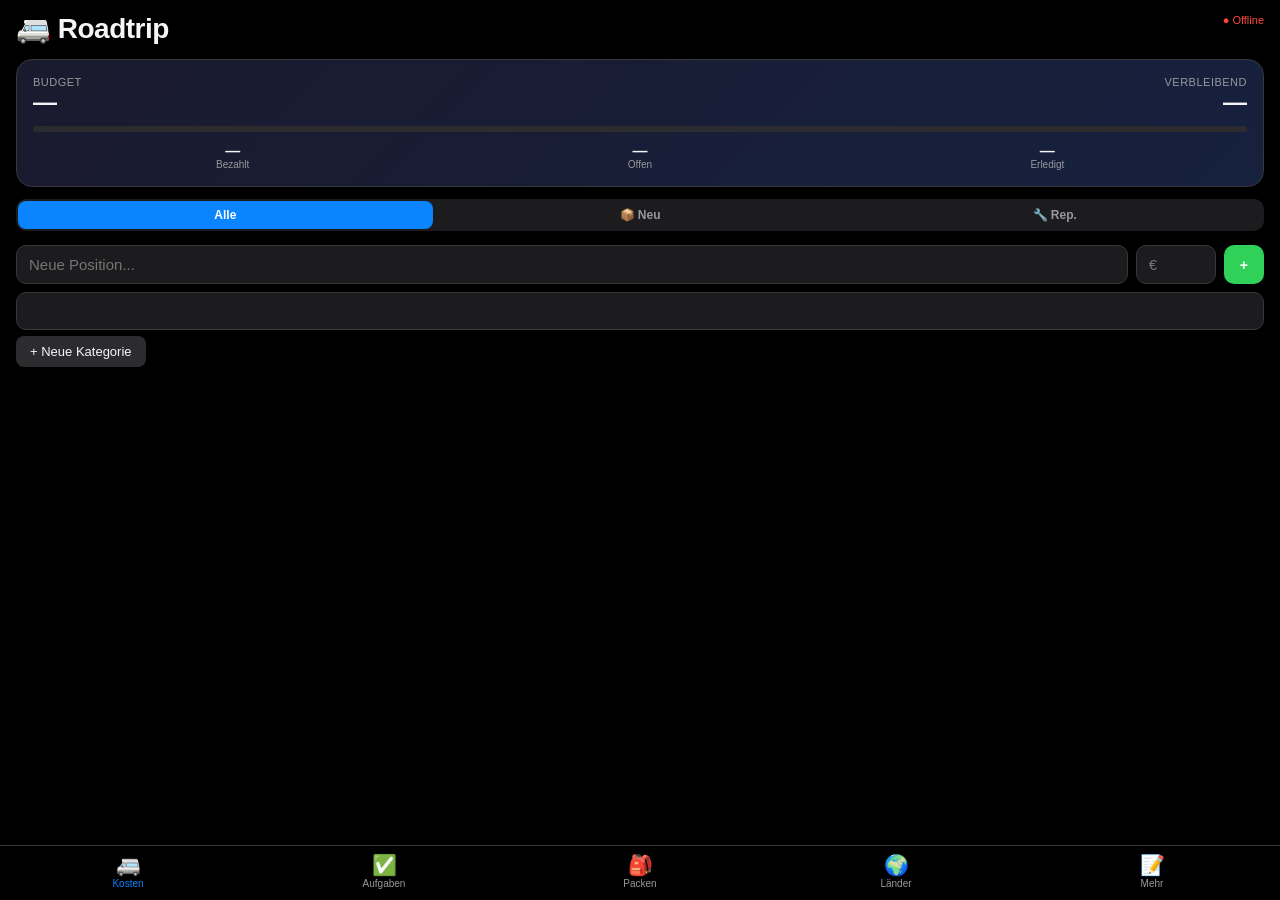
==== index.html @ c8260336 "Initial: Europa Roadtrip v1 — Budget, Tasks, Packliste, Länder" ====
<!DOCTYPE html>
<html lang="de">
<head>
<meta charset="UTF-8">
<meta name="viewport" content="width=device-width,initial-scale=1,viewport-fit=cover,user-scalable=no">
<meta name="apple-mobile-web-app-capable" content="yes">
<meta name="apple-mobile-web-app-status-bar-style" content="black-translucent">
<meta name="apple-mobile-web-app-title" content="Roadtrip">
<title>🚐 Europa Roadtrip</title>
<style>
:root{--bg:#000;--c1:#1c1c1e;--c2:#2c2c2e;--bdr:#38383a;--t:#f5f5f7;--t2:#98989d;--blue:#0a84ff;--green:#30d158;--red:#ff453a;--orange:#ff9f0a;--yellow:#ffd60a;--purple:#bf5af2;--teal:#64d2ff;--pink:#ff6482}
*{box-sizing:border-box;margin:0;padding:0;-webkit-tap-highlight-color:transparent}
body{font-family:-apple-system,BlinkMacSystemFont,sans-serif;background:var(--bg);color:var(--t);padding:0 16px;padding-bottom:80px;min-height:100vh;-webkit-font-smoothing:antialiased}
.tabs{position:fixed;bottom:0;left:0;right:0;z-index:50;display:flex;background:rgba(0,0,0,.92);backdrop-filter:blur(20px);-webkit-backdrop-filter:blur(20px);border-top:.5px solid var(--bdr);padding-bottom:max(6px,env(safe-area-inset-bottom))}
.tab{flex:1;padding:7px 0 5px;text-align:center;font-size:10px;color:var(--t2);cursor:pointer;border:none;background:none;font-weight:500}
.tab .ico{font-size:20px;display:block;margin-bottom:1px}.tab.on{color:var(--blue)}
.pg{display:none;padding-bottom:70px}.pg.on{display:block}
.hdr{position:sticky;top:0;z-index:10;background:linear-gradient(#000 70%,transparent);padding:12px 0 14px}
.hdr h1{font-size:28px;font-weight:800;letter-spacing:-.5px}.hdr .sub{font-size:12px;color:var(--t2)}
.sync{position:absolute;top:14px;right:0;font-size:11px}.sync.ok{color:var(--green)}.sync.fail{color:var(--red)}
.bcard{background:linear-gradient(135deg,#1a1a2e,#16213e);border:1px solid var(--bdr);border-radius:16px;padding:16px;margin-bottom:12px}
.brow{display:flex;justify-content:space-between}.blbl{font-size:11px;color:var(--t2);text-transform:uppercase;letter-spacing:.5px}.bval{font-size:24px;font-weight:800}
.bbar{height:6px;background:var(--c2);border-radius:3px;margin-top:10px;overflow:hidden}.bfill{height:100%;border-radius:3px;transition:width .5s}
.bstats{display:grid;grid-template-columns:1fr 1fr 1fr;gap:8px;margin-top:10px}.bstat{text-align:center}.bstat .v{font-size:15px;font-weight:700}.bstat .l{font-size:10px;color:var(--t2)}
.seg{display:flex;background:var(--c1);border-radius:10px;padding:2px;margin:8px 0}
.seg button{flex:1;padding:7px 0;border:none;background:transparent;color:var(--t2);font-size:12px;font-weight:600;border-radius:8px;cursor:pointer}.seg button.on{background:var(--blue);color:#fff}
.cat-sec{margin-top:10px}.cat-hdr{display:flex;justify-content:space-between;padding:5px 2px;cursor:pointer;user-select:none}
.cat-n{font-size:14px;font-weight:700}.cat-t{font-size:14px;font-weight:700;color:var(--t2);font-variant-numeric:tabular-nums}
.chev{color:var(--t2);font-size:11px;transition:transform .2s;margin-left:4px}.cat-hdr.open .chev{transform:rotate(90deg)}
.row{display:flex;align-items:center;gap:8px;padding:10px;margin:1px 0;background:var(--c1);border-radius:12px;cursor:pointer}.row:active{background:var(--c2)}
.chk{width:22px;height:22px;border-radius:50%;border:2px solid var(--bdr);display:flex;align-items:center;justify-content:center;font-size:12px;flex-shrink:0;transition:all .2s}.chk.on{background:var(--green);border-color:var(--green)}
.rb{flex:1;min-width:0}.rn{font-size:15px;font-weight:500;overflow:hidden;text-overflow:ellipsis;white-space:nowrap}
.rm{font-size:11px;color:var(--t2);margin-top:1px;display:flex;gap:5px;align-items:center;flex-wrap:wrap}
.badge{padding:1px 5px;border-radius:4px;font-size:9px;font-weight:600}.b-r{background:rgba(255,149,10,.2);color:var(--orange)}.b-a{background:rgba(10,132,255,.2);color:var(--blue)}
.rp{font-size:16px;font-weight:700;font-variant-numeric:tabular-nums;min-width:60px;text-align:right}.rp.off{color:var(--orange)}
.task{display:flex;align-items:flex-start;gap:10px;padding:11px;margin:1px 0;background:var(--c1);border-radius:12px}.task .chk{margin-top:2px}
.task-body{flex:1}.task-text{font-size:15px;line-height:1.4}.task-who{font-size:11px;font-weight:600;margin-top:2px}
.task.done .task-text{color:var(--t2);text-decoration:line-through}
.who-bar{display:flex;gap:6px;margin:6px 0;overflow-x:auto;-webkit-overflow-scrolling:touch}
.who-chip{padding:5px 12px;border-radius:16px;font-size:12px;font-weight:600;border:1px solid var(--bdr);background:transparent;color:var(--t2);cursor:pointer;white-space:nowrap;flex-shrink:0}
.who-chip.on{border-color:var(--blue);background:rgba(10,132,255,.12);color:var(--blue)}
.pk-sec{margin-top:14px;background:var(--c1);border-radius:14px;padding:14px;border:1px solid var(--bdr)}
.pk-hdr{display:flex;justify-content:space-between;align-items:center;margin-bottom:10px}
.pk-title{font-size:16px;font-weight:700}.pk-count{font-size:12px;color:var(--t2)}
.pk-bar{height:4px;background:var(--c2);border-radius:2px;margin-bottom:10px;overflow:hidden}.pk-fill{height:100%;background:var(--green);border-radius:2px;transition:width .3s}
.pk-item{display:flex;align-items:center;gap:10px;padding:8px 0;border-bottom:.5px solid var(--bdr)}.pk-item:last-child{border:none}
.pk-item .chk{width:20px;height:20px;font-size:11px}.pk-item .txt{font-size:15px;flex:1}
.pk-item.packed .txt{color:var(--t2);text-decoration:line-through}
.pk-members{display:flex;gap:4px;margin-bottom:8px}
.pk-member{padding:2px 8px;border-radius:8px;font-size:10px;font-weight:600;background:rgba(191,90,242,.15);color:var(--purple)}
.notes{width:100%;min-height:200px;padding:14px;background:var(--c1);border:1px solid var(--bdr);border-radius:12px;color:var(--t);font-size:15px;font-family:inherit;resize:vertical;line-height:1.6}.notes:focus{outline:none;border-color:var(--blue)}
.ov{position:fixed;inset:0;z-index:100;background:rgba(0,0,0,.6);backdrop-filter:blur(10px);display:none;align-items:flex-end}.ov.show{display:flex}
.sh{background:var(--c1);border-radius:20px 20px 0 0;width:100%;max-width:500px;padding:20px;max-height:85vh;overflow-y:auto;animation:up .3s;padding-bottom:max(20px,env(safe-area-inset-bottom))}
@keyframes up{from{transform:translateY(100%)}}
.sh h2{font-size:19px;font-weight:700;text-align:center;margin-bottom:14px}
.fld{margin-bottom:12px}.fld label{display:block;font-size:12px;color:var(--t2);margin-bottom:3px;font-weight:500}
.fld input,.fld select{width:100%;padding:11px 13px;background:var(--bg);border:1px solid var(--bdr);border-radius:10px;color:var(--t);font-size:16px;font-family:inherit;-webkit-appearance:none}
.fld input:focus,.fld select:focus{outline:none;border-color:var(--blue)}
.ma{display:flex;gap:8px;margin-top:14px}
.mb{flex:1;padding:13px;border:none;border-radius:12px;font-size:15px;font-weight:600;cursor:pointer}
.mb-s{background:var(--green);color:#fff}.mb-d{background:var(--red);color:#fff;flex:.35}.mb-c{background:var(--c2);color:var(--t)}
.toast{position:fixed;top:60px;left:50%;transform:translateX(-50%);padding:10px 20px;border-radius:20px;font-size:13px;font-weight:600;opacity:0;transition:opacity .3s;z-index:200;pointer-events:none;color:#fff}.toast.show{opacity:1}.toast.ok{background:var(--green)}.toast.er{background:var(--red)}
.add-row{display:flex;gap:8px;margin-top:10px}.add-row input{flex:1;padding:10px 12px;background:var(--c1);border:1px solid var(--bdr);border-radius:10px;color:var(--t);font-size:15px;font-family:inherit}.add-row input:focus{outline:none;border-color:var(--blue)}
.add-btn{padding:10px 16px;background:var(--green);color:#fff;border:none;border-radius:10px;font-size:14px;font-weight:600;cursor:pointer;white-space:nowrap}
.family-chips{display:flex;gap:6px;flex-wrap:wrap;margin:6px 0}
.fchip{padding:4px 10px;border-radius:12px;font-size:11px;font-weight:600;border:1.5px solid var(--bdr);background:transparent;color:var(--t2);cursor:pointer}.fchip.on{border-color:var(--purple);background:rgba(191,90,242,.12);color:var(--purple)}
.country-card{background:var(--c1);border:1px solid var(--bdr);border-radius:14px;padding:14px;margin-bottom:10px}
.country-name{font-size:18px;font-weight:700;margin-bottom:8px}
.country-row{display:flex;gap:8px;padding:6px 0;border-bottom:.5px solid var(--bdr);font-size:14px}.country-row:last-child{border:none}
.country-label{font-weight:600;min-width:90px;color:var(--t2);font-size:12px;text-transform:uppercase}
.country-val{flex:1}
.section-title{font-size:13px;color:var(--t2);text-transform:uppercase;letter-spacing:.5px;margin:16px 0 8px;padding-left:2px}
</style>
</head>
<body>

<div class="pg on" id="pOv">
<div class="hdr"><h1 id="tripTitle">🚐 Roadtrip</h1><div class="sub" id="subT"></div><div class="sync" id="dot">●</div></div>
<div class="bcard">
<div class="brow"><div><div class="blbl">Budget</div><div class="bval" id="bB">—</div></div><div style="text-align:right"><div class="blbl">Verbleibend</div><div class="bval" id="bR">—</div></div></div>
<div class="bbar"><div class="bfill" id="bBar"></div></div>
<div class="bstats">
<div class="bstat"><div class="v" id="bP">—</div><div class="l">Bezahlt</div></div>
<div class="bstat"><div class="v" id="bO">—</div><div class="l">Offen</div></div>
<div class="bstat"><div class="v" id="bC">—</div><div class="l">Erledigt</div></div>
</div></div>
<div class="seg"><button class="on" onclick="sf('all',this)">Alle</button><button onclick="sf('Anschaffung',this)">📦 Neu</button><button onclick="sf('Reparatur',this)">🔧 Rep.</button></div>
<div id="ilist"></div>
<div style="margin-top:14px">
<div class="add-row"><input type="text" id="addName" placeholder="Neue Position..." onkeydown="if(event.key==='Enter')document.getElementById('addPrice').focus()"><input type="number" id="addPrice" placeholder="€" inputmode="decimal" style="max-width:80px" onkeydown="if(event.key==='Enter')quickAdd()"><button class="add-btn" onclick="quickAdd()">+</button></div>
<div style="margin-top:8px"><select id="addCatSelect" style="width:100%;padding:10px;background:var(--c1);border:1px solid var(--bdr);border-radius:10px;color:var(--t);font-size:14px;-webkit-appearance:none"></select></div>
<div style="margin-top:6px"><button style="background:var(--c2);color:var(--t);border:none;padding:8px 14px;border-radius:8px;font-size:13px;cursor:pointer" onclick="showNewCat()">+ Neue Kategorie</button></div>
</div></div>

<div class="pg" id="pT">
<div class="hdr"><h1>✅ Aufgaben</h1><div class="sub" id="tsub"></div></div>
<div class="who-bar" id="whoBar"></div>
<div id="tlist"></div>
<div class="add-row"><input type="text" id="tIn" placeholder="Neue Aufgabe..." onkeydown="if(event.key==='Enter')addTask()"><button class="add-btn" onclick="addTask()">+</button></div>
</div>

<div class="pg" id="pP">
<div class="hdr"><h1>🎒 Packliste</h1><div class="sub" id="psub"></div></div>
<div class="family-chips" id="pkFilter"></div>
<div id="plist"></div>
<div style="margin-top:14px">
<div class="fld"><input type="text" id="pkNewCat" placeholder="Neue Kategorie (z.B. 🛶 Kajak)"></div>
<div class="fld"><input type="text" id="pkNewCatMembers" placeholder="Für wen? (kommagetrennt, leer=alle)"></div>
<button class="mb mb-s" style="width:100%;padding:12px" onclick="addPkCat()">+ Kategorie erstellen</button>
</div></div>

<div class="pg" id="pC">
<div class="hdr"><h1>🌍 Länder-Infos</h1><div class="sub">Vignetten, Umweltzonen, Notfall</div></div>
<div id="clist"></div>
</div>

<div class="pg" id="pN">
<div class="hdr"><h1>📝 Mehr</h1></div>
<textarea class="notes" id="nArea" placeholder="Planung, Einkaufsliste, Ideen..."></textarea>
<button class="mb mb-s" style="width:100%;margin-top:12px;padding:12px" onclick="saveNotes()">💾 Notizen speichern</button>
<div style="margin-top:20px;border-top:1px solid var(--bdr);padding-top:16px">
<div class="fld"><label>Reise-Name</label><input type="text" id="fTrip" placeholder="Europa Roadtrip 2026"></div>
<div class="fld"><label>Budget (€)</label><input type="number" id="fBud" inputmode="decimal"></div>
<div class="fld"><label>Familie (Namen, komma-getrennt)</label><input type="text" id="fFam" placeholder="Tobi, Pauline, Noel, Raphael"></div>
<div class="fld"><label>Kategorien (eine pro Zeile)</label><textarea id="fCats" class="notes" rows="5" style="min-height:100px"></textarea></div>
<button class="mb mb-s" style="width:100%;padding:12px" onclick="saveSettings()">💾 Einstellungen</button>
</div></div>

<div class="tabs">
<div class="tab on" onclick="gt('Ov',this)"><span class="ico">🚐</span>Kosten</div>
<div class="tab" onclick="gt('T',this)"><span class="ico">✅</span>Aufgaben</div>
<div class="tab" onclick="gt('P',this)"><span class="ico">🎒</span>Packen</div>
<div class="tab" onclick="gt('C',this)"><span class="ico">🌍</span>Länder</div>
<div class="tab" onclick="gt('N',this)"><span class="ico">📝</span>Mehr</div>
</div>

<div class="ov" id="mI"><div class="sh">
<h2 id="mT">Bearbeiten</h2>
<div class="fld"><label>Was?</label><input type="text" id="fN"></div>
<div class="fld"><label>Preis (€)</label><input type="number" id="fPr" inputmode="decimal"></div>
<div class="fld"><label>Kategorie</label><select id="fCat"></select></div>
<div class="fld"><label style="display:flex;align-items:center;gap:8px"><input type="checkbox" id="fPd" style="width:auto"> Bezahlt</label></div>
<div class="fld"><label style="display:flex;align-items:center;gap:8px"><input type="checkbox" id="fDn" style="width:auto"> Erledigt</label></div>
<div class="ma"><button class="mb mb-c" onclick="cm()">Abbrechen</button><button class="mb mb-d" id="dBtn" onclick="di()" style="display:none">🗑</button><button class="mb mb-s" onclick="si()">Speichern</button></div>
</div></div>

<div class="ov" id="mCat"><div class="sh">
<h2>Neue Kategorie</h2>
<div class="fld"><label>Name (mit Emoji!)</label><input type="text" id="newCatName" placeholder="z.B. 🛶 Kajak"></div>
<div class="ma"><button class="mb mb-c" onclick="document.getElementById('mCat').classList.remove('show')">Abbrechen</button><button class="mb mb-s" onclick="addNewCat()">Erstellen</button></div>
</div></div>
<div class="toast" id="toast"></div>

<script>
const API="/api/data";
let D=null,fil="all",who="all",pkF="all",eid=-1;
const icons={"Tobi":"👨","Pauline":"👩","Noel":"🧒","Raphael":"👶"};

async function ld(){
  try{const r=await fetch(API);D=await r.json();dot("ok","● Online")}
  catch(e){dot("fail","● Offline");const s=localStorage.getItem("v5");if(s)D=JSON.parse(s)}
  rn()
}
async function sy(){
  try{await fetch(API,{method:"POST",headers:{"Content-Type":"application/json"},body:JSON.stringify(D)});
  localStorage.setItem("v5",JSON.stringify(D));dot("ok","●")}
  catch(e){localStorage.setItem("v5",JSON.stringify(D));dot("fail","●")}
}
function dot(c,t){const d=document.getElementById("dot");d.className="sync "+c;d.textContent=t}
function fm(n){return n.toLocaleString("de-DE")+" €"}
function es(s){return String(s).replace(/&/g,"&amp;").replace(/</g,"&lt;").replace(/>/g,"&gt;")}
function ic(n){return(D.familyIcons&&D.familyIcons[n])||(icons[n]||"👤")}

function rn(){
  if(!D)return;
  document.getElementById("tripTitle").textContent="🚐 "+(D.tripName||"Roadtrip");
  const total=D.items.reduce((s,i)=>s+i.price,0);
  const paid=D.items.filter(i=>i.paid).reduce((s,i)=>s+i.price,0);
  const done=D.items.filter(i=>i.done).length;
  const budget=D.budget||5000, remain=budget-total;
  const pct=Math.min(100,(total/budget)*100);
  document.getElementById("bB").textContent=fm(budget);
  const rE=document.getElementById("bR");rE.textContent=fm(remain);rE.style.color=remain<0?"var(--red)":"var(--green)";
  document.getElementById("bP").textContent=fm(paid);
  document.getElementById("bO").textContent=fm(total-paid);
  document.getElementById("bC").textContent=done+"/"+D.items.length;
  const bar=document.getElementById("bBar");
  bar.style.width=pct+"%";
  bar.style.background=pct>90?"var(--red)":pct>70?"var(--orange)":"var(--green)";
  document.getElementById("subT").textContent=D.items.length+" Positionen — "+fm(total);

  const vis=D.items.filter(i=>fil==="all"||i.type===fil);
  const cats={};
  vis.forEach(i=>{if(!cats[i.cat])cats[i.cat]=[];cats[i.cat].push(i)});
  let h="";
  Object.entries(cats).sort(([a],[b])=>a.localeCompare(b)).forEach(([cat,list])=>{
    const ct=list.reduce((s,i)=>s+i.price,0);
    h+='<div class="cat-sec"><div class="cat-hdr open" onclick="tc(this)"><span class="cat-n">'+cat+'</span><span><span class="cat-t">'+fm(ct)+'</span><span class="chev">›</span></span></div><div class="ci">';
    list.forEach(item=>{
      const idx=D.items.indexOf(item);
      h+='<div class="row" onclick="ei('+idx+')">';
      h+='<div class="chk '+(item.done?'on':'')+'" onclick="event.stopPropagation();td('+idx+')">'+(item.done?'✓':'')+'</div>';
      h+='<div class="rb"><div class="rn">'+es(item.name)+'</div><div class="rm">';
      h+=(item.paid?'<span style="color:var(--green)">✅</span>':'<span style="color:var(--orange)">⏳</span>');
      h+='</div></div><div class="rp '+(item.paid?'':'off')+'">'+fm(item.price)+'</div></div>';
    });
    h+='</div></div>';
  });
  if(!vis.length)h='<div style="text-align:center;padding:40px;color:var(--t2)"><div style="font-size:48px">🚐</div>Noch keine Einträge</div>';
  document.getElementById("ilist").innerHTML=h;

  const sel=document.getElementById("addCatSelect");
  sel.innerHTML=(D.categories||[]).map(c=>'<option value="'+c+'">'+c+'</option>').join("");

  // Tasks
  const family=D.family||[];
  let wb='<button class="who-chip '+(who==="all"?'on':'')+'" onclick="sw(\'all\',this)">Alle</button>';
  family.forEach(f=>{wb+='<button class="who-chip '+(who===f?'on':'')+'" onclick="sw(\''+f+'\',this)">'+ic(f)+' '+es(f)+'</button>'});
  wb+='<button class="who-chip '+(who===""?'on':'')+'" onclick="sw(\'\',this)">📋 Niemand</button>';
  document.getElementById("whoBar").innerHTML=wb;

  const tvis=D.tasks.filter(t=>who==="all"||(who===""?!t.who:t.who===who));
  const tdone=tvis.filter(t=>t.done).length;
  document.getElementById("tsub").textContent=tdone+"/"+tvis.length+" erledigt";
  let th="";
  tvis.forEach(task=>{
    const idx=D.tasks.indexOf(task);
    const wo=task.who?'<div class="task-who" style="color:var(--purple)">'+ic(task.who)+' '+es(task.who)+'</div>':'';
    th+='<div class="task '+(task.done?'done':'')+'"><div class="chk '+(task.done?'on':'')+'" onclick="tt('+idx+')">'+(task.done?'✓':'')+'</div><div class="task-body"><div class="task-text">'+es(task.text)+'</div>'+wo+'</div></div>';
  });
  document.getElementById("tlist").innerHTML=th||'<div style="text-align:center;padding:30px;color:var(--t2)">Alles erledigt! 🎉</div>';

  rnPk(); rnC();
  document.getElementById("nArea").value=D.notes||"";
  document.getElementById("fBud").value=D.budget||5000;
  document.getElementById("fFam").value=(D.family||[]).join(", ");
  document.getElementById("fTrip").value=D.tripName||"";
  document.getElementById("fCats").value=(D.categories||[]).join("\n");
}

function rnPk(){
  if(!D||!D.packlist)return;
  const family=D.family||[];
  let fc='<button class="fchip '+(pkF==="all"?'on':'')+'" onclick="spk(\'all\',this)">Alle</button>';
  family.forEach(f=>{fc+='<button class="fchip '+(pkF===f?'on':'')+'" onclick="spk(\''+f+'\',this)">'+ic(f)+' '+es(f)+'</button>'});
  document.getElementById("pkFilter").innerHTML=fc;
  let ph="";let tp=0,pp=0;
  Object.entries(D.packlist).forEach(([cat,data])=>{
    const items=data.items||data;const members=data.members||[];
    if(pkF!=="all"&&members.length&&!members.includes(pkF))return;
    const pk=items.filter(i=>i.packed).length;tp+=items.length;pp+=pk;
    const pct2=items.length?Math.round(pk/items.length*100):0;
    const memHtml=members.length?'<div class="pk-members">'+members.map(m=>'<span class="pk-member">'+ic(m)+' '+es(m)+'</span>').join("")+'</div>':'';
    ph+='<div class="pk-sec"><div class="pk-hdr"><div><div class="pk-title">'+cat+'</div>'+memHtml+'</div><span class="pk-count">'+pk+'/'+items.length+'</span></div>';
    ph+='<div class="pk-bar"><div class="pk-fill" style="width:'+pct2+'%"></div></div>';
    items.forEach((item,i)=>{
      ph+='<div class="pk-item '+(item.packed?'packed':'')+'"><div class="chk '+(item.packed?'on':'')+'" onclick="tpk(\''+cat.replace(/'/g,"\\'")+'\','+i+')">'+(item.packed?'✓':'')+'</div><div class="txt">'+es(item.text)+'</div></div>';
    });
    ph+='<div class="add-row" style="margin-top:8px"><input type="text" placeholder="+ Item..." onkeydown="if(event.key==\'Enter\')addPkItem(this,\''+cat.replace(/'/g,"\\'")+'\')"><button class="add-btn" onclick="addPkItem(this.previousElementSibling,\''+cat.replace(/'/g,"\\'")+'\')">+</button></div>';
    ph+='</div>';
  });
  document.getElementById("psub").textContent=pp+"/"+tp+" eingepackt";
  document.getElementById("plist").innerHTML=ph||'<div style="text-align:center;padding:30px;color:var(--t2)">Noch keine Listen</div>';
}

function rnC(){
  if(!D||!D.countries)return;
  let h="";
  Object.entries(D.countries).forEach(([name,info])=>{
    h+='<div class="country-card"><div class="country-name">'+name+'</div>';
    h+='<div class="country-row"><div class="country-label">Vignette</div><div class="country-val">'+es(info.vignette||"—")+'</div></div>';
    h+='<div class="country-row"><div class="country-label">Umwelt</div><div class="country-val">'+es(info.umwelt||"—")+'</div></div>';
    h+='<div class="country-row"><div class="country-label">Notfall</div><div class="country-val" style="color:var(--red);font-weight:700">'+es(info.notfall||"—")+'</div></div>';
    h+='<div class="country-row"><div class="country-label">Sprache</div><div class="country-val">'+es(info.sprache||"—")+'</div></div>';
    h+='</div>';
  });
  document.getElementById("clist").innerHTML=h;
}

function gt(n,el){document.querySelectorAll(".pg").forEach(p=>p.classList.remove("on"));document.getElementById("p"+n).classList.add("on");document.querySelectorAll(".tab").forEach(t=>t.classList.remove("on"));el.classList.add("on")}
function sf(f,el){fil=f;document.querySelectorAll("#pOv .seg button").forEach(b=>b.classList.remove("on"));el.classList.add("on");rn()}
function sw(w,el){who=w;document.querySelectorAll(".who-chip").forEach(b=>b.classList.remove("on"));el.classList.add("on");rn()}
function spk(f,el){pkF=f;document.querySelectorAll(".fchip").forEach(b=>b.classList.remove("on"));el.classList.add("on");rnPk()}
function tc(el){el.classList.toggle("open");el.nextElementSibling.style.display=el.classList.contains("open")?"":"none"}
async function td(idx){D.items[idx].done=!D.items[idx].done;if(D.items[idx].done)D.items[idx].paid=true;await sy();rn()}
async function tt(idx){D.tasks[idx].done=!D.tasks[idx].done;await sy();rn()}
async function tpk(cat,i){D.packlist[cat].items[i].packed=!D.packlist[cat].items[i].packed;await sy();rnPk()}
async function addPkItem(input,cat){const t=input.value.trim();if(!t)return;D.packlist[cat].items.push({text:t,packed:false});input.value="";await sy();rnPk();ts("✓","ok")}
async function addPkCat(){const n=document.getElementById("pkNewCat").value.trim();if(!n)return;const m=document.getElementById("pkNewCatMembers").value.split(",").map(s=>s.trim()).filter(Boolean);if(!D.packlist[n])D.packlist[n]={members:m,items:[]};document.getElementById("pkNewCat").value="";document.getElementById("pkNewCatMembers").value="";await sy();rn();ts("✓ "+n,"ok")}

function om(idx){eid=typeof idx==="number"?idx:-1;document.getElementById("mT").textContent=eid>=0?"Bearbeiten":"Neue Position";document.getElementById("dBtn").style.display=eid>=0?"":"none";const s=document.getElementById("fCat");s.innerHTML=(D.categories||[]).map(c=>'<option value="'+c+'">'+c+'</option>').join("");if(eid>=0){const i=D.items[eid];document.getElementById("fN").value=i.name;document.getElementById("fPr").value=i.price;s.value=i.cat;document.getElementById("fPd").checked=i.paid;document.getElementById("fDn").checked=i.done}else{document.getElementById("fN").value="";document.getElementById("fPr").value="";document.getElementById("fPd").checked=false;document.getElementById("fDn").checked=false}document.getElementById("mI").classList.add("show");setTimeout(()=>document.getElementById("fN").focus(),300)}
function ei(idx){om(idx)}
function cm(){document.getElementById("mI").classList.remove("show")}
async function si(){const n=document.getElementById("fN").value.trim();if(!n)return;const p=parseFloat(document.getElementById("fPr").value)||0;const c=document.getElementById("fCat").value;const pd=document.getElementById("fPd").checked;const dn=document.getElementById("fDn").checked;const item={name:n,price:p,cat:c,type:"Anschaffung",paid:pd,done:dn};if(eid>=0){item.id=D.items[eid].id;item.type=D.items[eid].type;D.items[eid]=item}else{item.id=D.nextId||(D.nextId=D.items.length+1);D.nextId++;D.items.push(item)}cm();await sy();rn();ts(eid>=0?"✓ Aktualisiert":"✓ Hinzugefügt","ok")}
async function di(){if(eid<0)return;if(!confirm('"'+es(D.items[eid].name)+'" löschen?'))return;D.items.splice(eid,1);cm();await sy();rn();ts("🗑","er")}
async function quickAdd(){const n=document.getElementById("addName").value.trim();if(!n)return;const p=parseFloat(document.getElementById("addPrice").value)||0;const c=document.getElementById("addCatSelect").value;D.items.push({id:D.nextId||(D.nextId=D.items.length+1),name:n,price:p,cat:c,type:"Anschaffung",paid:false,done:false});D.nextId++;document.getElementById("addName").value="";document.getElementById("addPrice").value="";await sy();rn();ts("✓ "+n,"ok")}
function showNewCat(){document.getElementById("mCat").classList.add("show");setTimeout(()=>document.getElementById("newCatName").focus(),300)}
async function addNewCat(){const n=document.getElementById("newCatName").value.trim();if(!n)return;if(!D.categories.includes(n))D.categories.push(n);document.getElementById("newCatName").value="";document.getElementById("mCat").classList.remove("show");await sy();rn();ts("✓ "+n,"ok")}
async function addTask(){const t=document.getElementById("tIn").value.trim();if(!t)return;D.tasks.push({id:D.nextTaskId||(D.nextTaskId=D.tasks.length+1),text:t,who:"",done:false});D.nextTaskId=(D.nextTaskId||D.tasks.length)+1;document.getElementById("tIn").value="";await sy();rn();ts("✓","ok")}
async function saveNotes(){D.notes=document.getElementById("nArea").value;await sy();ts("💾","ok")}
async function saveSettings(){D.budget=parseFloat(document.getElementById("fBud").value)||5000;D.family=document.getElementById("fFam").value.split(",").map(s=>s.trim()).filter(Boolean);D.tripName=document.getElementById("fTrip").value||"Roadtrip";D.categories=document.getElementById("fCats").value.split("\n").map(s=>s.trim()).filter(Boolean);await sy();rn();ts("✓","ok")}
function ts(m,c){const t=document.getElementById("toast");t.textContent=m;t.className="toast show "+c;setTimeout(()=>t.className="toast",2000)}
ld();
</script>
</body></html>
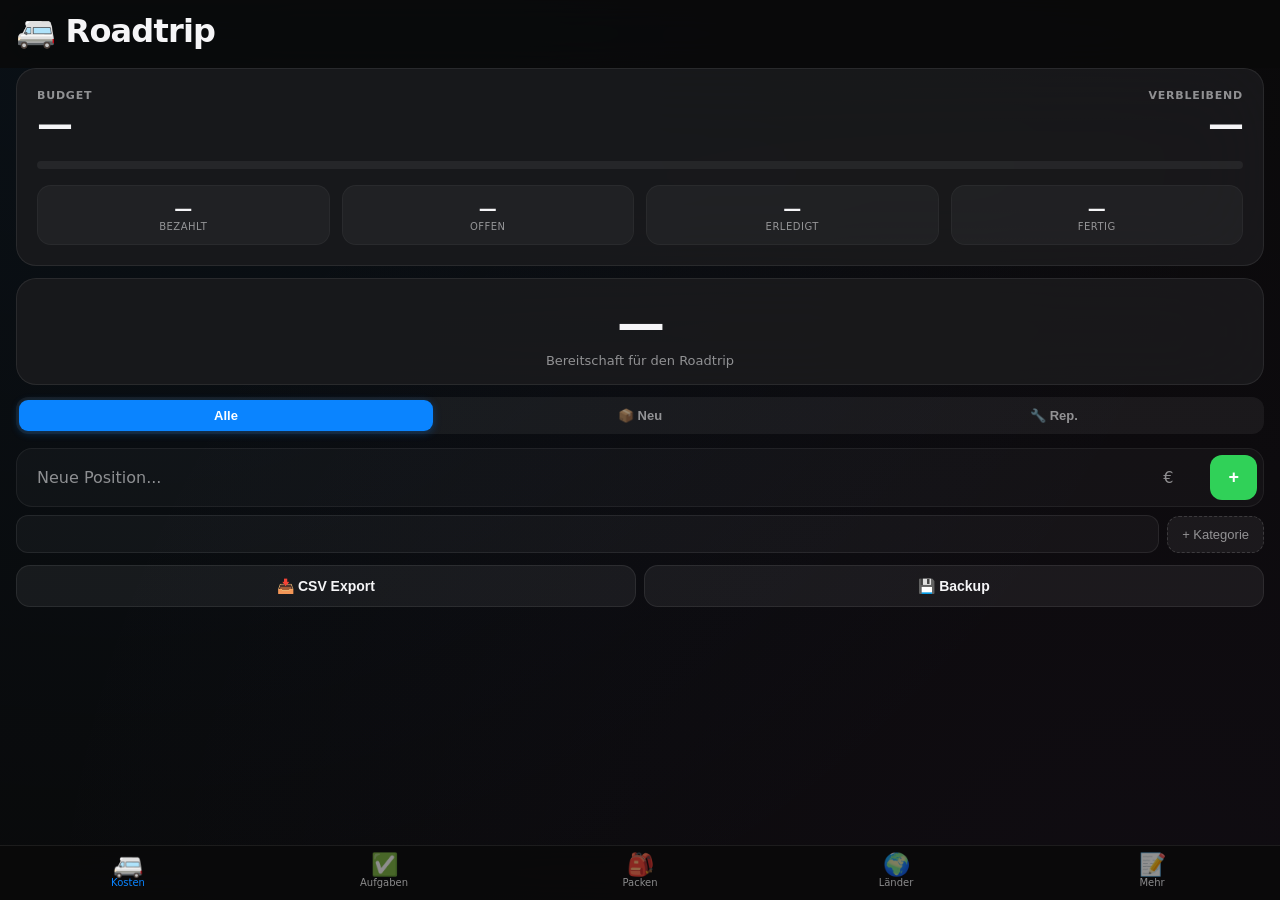
==== commit 977f2d79: "v2: Glassmorphism UI, Export, Readiness Score, per-person Who-Chips" ====
--- a/index.html
+++ b/index.html
@@ -1,129 +1,487 @@
-<!DOCTYPE html>
-<html lang="de">
-<head>
-<meta charset="UTF-8">
-<meta name="viewport" content="width=device-width,initial-scale=1,viewport-fit=cover,user-scalable=no">
-<meta name="apple-mobile-web-app-capable" content="yes">
-<meta name="apple-mobile-web-app-status-bar-style" content="black-translucent">
-<meta name="apple-mobile-web-app-title" content="Roadtrip">
-<title>🚐 Europa Roadtrip</title>
-<style>
-:root{--bg:#000;--c1:#1c1c1e;--c2:#2c2c2e;--bdr:#38383a;--t:#f5f5f7;--t2:#98989d;--blue:#0a84ff;--green:#30d158;--red:#ff453a;--orange:#ff9f0a;--yellow:#ffd60a;--purple:#bf5af2;--teal:#64d2ff;--pink:#ff6482}
-*{box-sizing:border-box;margin:0;padding:0;-webkit-tap-highlight-color:transparent}
-body{font-family:-apple-system,BlinkMacSystemFont,sans-serif;background:var(--bg);color:var(--t);padding:0 16px;padding-bottom:80px;min-height:100vh;-webkit-font-smoothing:antialiased}
-.tabs{position:fixed;bottom:0;left:0;right:0;z-index:50;display:flex;background:rgba(0,0,0,.92);backdrop-filter:blur(20px);-webkit-backdrop-filter:blur(20px);border-top:.5px solid var(--bdr);padding-bottom:max(6px,env(safe-area-inset-bottom))}
-.tab{flex:1;padding:7px 0 5px;text-align:center;font-size:10px;color:var(--t2);cursor:pointer;border:none;background:none;font-weight:500}
-.tab .ico{font-size:20px;display:block;margin-bottom:1px}.tab.on{color:var(--blue)}
-.pg{display:none;padding-bottom:70px}.pg.on{display:block}
-.hdr{position:sticky;top:0;z-index:10;background:linear-gradient(#000 70%,transparent);padding:12px 0 14px}
-.hdr h1{font-size:28px;font-weight:800;letter-spacing:-.5px}.hdr .sub{font-size:12px;color:var(--t2)}
-.sync{position:absolute;top:14px;right:0;font-size:11px}.sync.ok{color:var(--green)}.sync.fail{color:var(--red)}
-.bcard{background:linear-gradient(135deg,#1a1a2e,#16213e);border:1px solid var(--bdr);border-radius:16px;padding:16px;margin-bottom:12px}
-.brow{display:flex;justify-content:space-between}.blbl{font-size:11px;color:var(--t2);text-transform:uppercase;letter-spacing:.5px}.bval{font-size:24px;font-weight:800}
-.bbar{height:6px;background:var(--c2);border-radius:3px;margin-top:10px;overflow:hidden}.bfill{height:100%;border-radius:3px;transition:width .5s}
-.bstats{display:grid;grid-template-columns:1fr 1fr 1fr;gap:8px;margin-top:10px}.bstat{text-align:center}.bstat .v{font-size:15px;font-weight:700}.bstat .l{font-size:10px;color:var(--t2)}
-.seg{display:flex;background:var(--c1);border-radius:10px;padding:2px;margin:8px 0}
-.seg button{flex:1;padding:7px 0;border:none;background:transparent;color:var(--t2);font-size:12px;font-weight:600;border-radius:8px;cursor:pointer}.seg button.on{background:var(--blue);color:#fff}
-.cat-sec{margin-top:10px}.cat-hdr{display:flex;justify-content:space-between;padding:5px 2px;cursor:pointer;user-select:none}
-.cat-n{font-size:14px;font-weight:700}.cat-t{font-size:14px;font-weight:700;color:var(--t2);font-variant-numeric:tabular-nums}
-.chev{color:var(--t2);font-size:11px;transition:transform .2s;margin-left:4px}.cat-hdr.open .chev{transform:rotate(90deg)}
-.row{display:flex;align-items:center;gap:8px;padding:10px;margin:1px 0;background:var(--c1);border-radius:12px;cursor:pointer}.row:active{background:var(--c2)}
-.chk{width:22px;height:22px;border-radius:50%;border:2px solid var(--bdr);display:flex;align-items:center;justify-content:center;font-size:12px;flex-shrink:0;transition:all .2s}.chk.on{background:var(--green);border-color:var(--green)}
-.rb{flex:1;min-width:0}.rn{font-size:15px;font-weight:500;overflow:hidden;text-overflow:ellipsis;white-space:nowrap}
-.rm{font-size:11px;color:var(--t2);margin-top:1px;display:flex;gap:5px;align-items:center;flex-wrap:wrap}
-.badge{padding:1px 5px;border-radius:4px;font-size:9px;font-weight:600}.b-r{background:rgba(255,149,10,.2);color:var(--orange)}.b-a{background:rgba(10,132,255,.2);color:var(--blue)}
-.rp{font-size:16px;font-weight:700;font-variant-numeric:tabular-nums;min-width:60px;text-align:right}.rp.off{color:var(--orange)}
-.task{display:flex;align-items:flex-start;gap:10px;padding:11px;margin:1px 0;background:var(--c1);border-radius:12px}.task .chk{margin-top:2px}
-.task-body{flex:1}.task-text{font-size:15px;line-height:1.4}.task-who{font-size:11px;font-weight:600;margin-top:2px}
-.task.done .task-text{color:var(--t2);text-decoration:line-through}
-.who-bar{display:flex;gap:6px;margin:6px 0;overflow-x:auto;-webkit-overflow-scrolling:touch}
-.who-chip{padding:5px 12px;border-radius:16px;font-size:12px;font-weight:600;border:1px solid var(--bdr);background:transparent;color:var(--t2);cursor:pointer;white-space:nowrap;flex-shrink:0}
-.who-chip.on{border-color:var(--blue);background:rgba(10,132,255,.12);color:var(--blue)}
-.pk-sec{margin-top:14px;background:var(--c1);border-radius:14px;padding:14px;border:1px solid var(--bdr)}
-.pk-hdr{display:flex;justify-content:space-between;align-items:center;margin-bottom:10px}
-.pk-title{font-size:16px;font-weight:700}.pk-count{font-size:12px;color:var(--t2)}
-.pk-bar{height:4px;background:var(--c2);border-radius:2px;margin-bottom:10px;overflow:hidden}.pk-fill{height:100%;background:var(--green);border-radius:2px;transition:width .3s}
-.pk-item{display:flex;align-items:center;gap:10px;padding:8px 0;border-bottom:.5px solid var(--bdr)}.pk-item:last-child{border:none}
-.pk-item .chk{width:20px;height:20px;font-size:11px}.pk-item .txt{font-size:15px;flex:1}
-.pk-item.packed .txt{color:var(--t2);text-decoration:line-through}
-.pk-members{display:flex;gap:4px;margin-bottom:8px}
-.pk-member{padding:2px 8px;border-radius:8px;font-size:10px;font-weight:600;background:rgba(191,90,242,.15);color:var(--purple)}
-.notes{width:100%;min-height:200px;padding:14px;background:var(--c1);border:1px solid var(--bdr);border-radius:12px;color:var(--t);font-size:15px;font-family:inherit;resize:vertical;line-height:1.6}.notes:focus{outline:none;border-color:var(--blue)}
-.ov{position:fixed;inset:0;z-index:100;background:rgba(0,0,0,.6);backdrop-filter:blur(10px);display:none;align-items:flex-end}.ov.show{display:flex}
-.sh{background:var(--c1);border-radius:20px 20px 0 0;width:100%;max-width:500px;padding:20px;max-height:85vh;overflow-y:auto;animation:up .3s;padding-bottom:max(20px,env(safe-area-inset-bottom))}
-@keyframes up{from{transform:translateY(100%)}}
-.sh h2{font-size:19px;font-weight:700;text-align:center;margin-bottom:14px}
-.fld{margin-bottom:12px}.fld label{display:block;font-size:12px;color:var(--t2);margin-bottom:3px;font-weight:500}
-.fld input,.fld select{width:100%;padding:11px 13px;background:var(--bg);border:1px solid var(--bdr);border-radius:10px;color:var(--t);font-size:16px;font-family:inherit;-webkit-appearance:none}
-.fld input:focus,.fld select:focus{outline:none;border-color:var(--blue)}
-.ma{display:flex;gap:8px;margin-top:14px}
-.mb{flex:1;padding:13px;border:none;border-radius:12px;font-size:15px;font-weight:600;cursor:pointer}
-.mb-s{background:var(--green);color:#fff}.mb-d{background:var(--red);color:#fff;flex:.35}.mb-c{background:var(--c2);color:var(--t)}
-.toast{position:fixed;top:60px;left:50%;transform:translateX(-50%);padding:10px 20px;border-radius:20px;font-size:13px;font-weight:600;opacity:0;transition:opacity .3s;z-index:200;pointer-events:none;color:#fff}.toast.show{opacity:1}.toast.ok{background:var(--green)}.toast.er{background:var(--red)}
-.add-row{display:flex;gap:8px;margin-top:10px}.add-row input{flex:1;padding:10px 12px;background:var(--c1);border:1px solid var(--bdr);border-radius:10px;color:var(--t);font-size:15px;font-family:inherit}.add-row input:focus{outline:none;border-color:var(--blue)}
-.add-btn{padding:10px 16px;background:var(--green);color:#fff;border:none;border-radius:10px;font-size:14px;font-weight:600;cursor:pointer;white-space:nowrap}
-.family-chips{display:flex;gap:6px;flex-wrap:wrap;margin:6px 0}
-.fchip{padding:4px 10px;border-radius:12px;font-size:11px;font-weight:600;border:1.5px solid var(--bdr);background:transparent;color:var(--t2);cursor:pointer}.fchip.on{border-color:var(--purple);background:rgba(191,90,242,.12);color:var(--purple)}
-.country-card{background:var(--c1);border:1px solid var(--bdr);border-radius:14px;padding:14px;margin-bottom:10px}
-.country-name{font-size:18px;font-weight:700;margin-bottom:8px}
-.country-row{display:flex;gap:8px;padding:6px 0;border-bottom:.5px solid var(--bdr);font-size:14px}.country-row:last-child{border:none}
-.country-label{font-weight:600;min-width:90px;color:var(--t2);font-size:12px;text-transform:uppercase}
-.country-val{flex:1}
-.section-title{font-size:13px;color:var(--t2);text-transform:uppercase;letter-spacing:.5px;margin:16px 0 8px;padding-left:2px}
-</style>
-</head>
-<body>
-
+<!DOCTYPE html><html lang="de"><head><meta charset="UTF-8"><meta name="viewport" content="width=device-width,initial-scale=1,viewport-fit=cover,user-scalable=no"><meta name="apple-mobile-web-app-capable" content="yes"><meta name="apple-mobile-web-app-status-bar-style" content="black-translucent"><meta name="apple-mobile-web-app-title" content="Roadtrip"><title>🚐 Europa Roadtrip</title><style>
+:root {
+  --bg: #0a0a0a;
+  --c1: rgba(28,28,30,0.82);
+  --c2: rgba(44,44,46,0.6);
+  --c3: rgba(58,58,60,0.4);
+  --bdr: rgba(255,255,255,0.08);
+  --t: #f5f5f7;
+  --t2: rgba(245,245,247,0.55);
+  --blue: #0a84ff;
+  --green: #30d158;
+  --red: #ff453a;
+  --orange: #ff9f0a;
+  --yellow: #ffd60a;
+  --purple: #bf5af2;
+  --teal: #64d2ff;
+  --pink: #ff6482;
+}
+* { box-sizing: border-box; margin: 0; padding: 0; -webkit-tap-highlight-color: transparent; }
+body {
+  font-family: -apple-system, BlinkMacSystemFont, "SF Pro Display", "SF Pro Text", system-ui, sans-serif;
+  background: var(--bg);
+  color: var(--t);
+  padding: 0 16px;
+  padding-bottom: 88px;
+  min-height: 100vh;
+  -webkit-font-smoothing: antialiased;
+  overscroll-behavior: none;
+}
+body::before {
+  content: '';
+  position: fixed;
+  top: -50%;
+  left: -50%;
+  width: 200%;
+  height: 200%;
+  background: radial-gradient(circle at 30% 20%, rgba(10,132,255,0.06) 0%, transparent 50%),
+              radial-gradient(circle at 70% 80%, rgba(191,90,242,0.04) 0%, transparent 50%);
+  pointer-events: none;
+  z-index: 0;
+}
+body > * { position: relative; z-index: 1; }
+
+/* Tabs */
+.tabs {
+  position: fixed; bottom: 0; left: 0; right: 0; z-index: 50;
+  display: flex;
+  background: rgba(10,10,10,0.92);
+  backdrop-filter: saturate(180%) blur(20px);
+  -webkit-backdrop-filter: saturate(180%) blur(20px);
+  border-top: 0.5px solid rgba(255,255,255,0.08);
+  padding-bottom: max(8px, env(safe-area-inset-bottom));
+}
+.tab {
+  flex: 1; padding: 6px 0 4px; text-align: center;
+  font-size: 10px; color: var(--t2); cursor: pointer;
+  border: none; background: none; font-weight: 500;
+  transition: color 0.2s;
+}
+.tab .ico { font-size: 22px; display: block; margin-bottom: 0px; }
+.tab.on { color: var(--blue); }
+.tab.on .ico { transform: scale(1.1); }
+
+/* Pages */
+.pg { display: none; padding-bottom: 20px; animation: fadeIn 0.25s ease; }
+.pg.on { display: block; }
+@keyframes fadeIn { from { opacity: 0; transform: translateY(8px); } to { opacity: 1; transform: none; } }
+
+/* Header */
+.hdr {
+  position: sticky; top: 0; z-index: 10;
+  background: rgba(10,10,10,0.85);
+  backdrop-filter: saturate(180%) blur(20px);
+  -webkit-backdrop-filter: saturate(180%) blur(20px);
+  margin: 0 -16px; padding: 12px 16px 16px;
+}
+.hdr h1 { font-size: 32px; font-weight: 800; letter-spacing: -0.8px; }
+.hdr .sub { font-size: 13px; color: var(--t2); margin-top: 2px; }
+.sync-dot {
+  position: absolute; top: 16px; right: 16px;
+  width: 8px; height: 8px; border-radius: 50%;
+  transition: background 0.3s;
+}
+.sync-dot.ok { background: var(--green); box-shadow: 0 0 8px rgba(48,209,88,0.4); }
+.sync-dot.fail { background: var(--red); box-shadow: 0 0 8px rgba(255,69,58,0.4); }
+
+/* Glass Card */
+.glass {
+  background: var(--c1);
+  backdrop-filter: blur(40px);
+  -webkit-backdrop-filter: blur(40px);
+  border: 1px solid var(--bdr);
+  border-radius: 20px;
+  padding: 20px;
+  margin-bottom: 12px;
+}
+
+/* Budget */
+.budget-header { display: flex; justify-content: space-between; align-items: flex-start; }
+.budget-label { font-size: 11px; color: var(--t2); text-transform: uppercase; letter-spacing: 0.8px; font-weight: 600; }
+.budget-value { font-size: 36px; font-weight: 800; letter-spacing: -1px; margin-top: 2px; font-variant-numeric: tabular-nums; }
+.budget-remain { text-align: right; }
+.budget-bar {
+  height: 8px; background: rgba(255,255,255,0.06);
+  border-radius: 4px; margin-top: 16px; overflow: hidden;
+}
+.budget-fill {
+  height: 100%; border-radius: 4px;
+  transition: width 0.8s cubic-bezier(0.34, 1.56, 0.64, 1);
+}
+.stats-grid {
+  display: grid; grid-template-columns: repeat(4, 1fr);
+  gap: 12px; margin-top: 16px;
+}
+.stat-card {
+  text-align: center; padding: 12px 8px;
+  background: rgba(255,255,255,0.04);
+  border-radius: 14px;
+  border: 1px solid rgba(255,255,255,0.04);
+}
+.stat-val { font-size: 18px; font-weight: 700; }
+.stat-lbl { font-size: 10px; color: var(--t2); margin-top: 2px; text-transform: uppercase; letter-spacing: 0.5px; }
+
+/* Segment Control */
+.seg {
+  display: flex; background: rgba(255,255,255,0.06);
+  border-radius: 12px; padding: 3px; margin: 12px 0;
+}
+.seg button {
+  flex: 1; padding: 8px 0; border: none; background: transparent;
+  color: var(--t2); font-size: 13px; font-weight: 600;
+  border-radius: 9px; cursor: pointer; transition: all 0.25s;
+}
+.seg button.on {
+  background: var(--blue); color: white;
+  box-shadow: 0 2px 8px rgba(10,132,255,0.3);
+}
+
+/* Category */
+.cat-section { margin-top: 14px; }
+.cat-header {
+  display: flex; justify-content: space-between; align-items: center;
+  padding: 8px 4px; cursor: pointer; user-select: none;
+  border-radius: 8px; transition: background 0.15s;
+}
+.cat-header:active { background: rgba(255,255,255,0.04); }
+.cat-name { font-size: 16px; font-weight: 700; }
+.cat-total {
+  font-size: 15px; font-weight: 700; color: var(--t2);
+  font-variant-numeric: tabular-nums;
+}
+.chevron {
+  color: var(--t2); font-size: 12px;
+  transition: transform 0.25s ease; margin-left: 6px;
+  display: inline-block;
+}
+.cat-header.open .chevron { transform: rotate(90deg); }
+.cat-items { overflow: hidden; transition: max-height 0.3s ease; }
+
+/* Item Row */
+.item-row {
+  display: flex; align-items: center; gap: 12px;
+  padding: 14px 12px; margin: 2px 0;
+  background: rgba(255,255,255,0.03);
+  border: 1px solid rgba(255,255,255,0.04);
+  border-radius: 16px;
+  cursor: pointer;
+  transition: all 0.15s;
+}
+.item-row:active { transform: scale(0.98); background: rgba(255,255,255,0.06); }
+.check-circle {
+  width: 26px; height: 26px; border-radius: 50%;
+  border: 2.5px solid rgba(255,255,255,0.2);
+  display: flex; align-items: center; justify-content: center;
+  font-size: 14px; flex-shrink: 0;
+  transition: all 0.2s cubic-bezier(0.34, 1.56, 0.64, 1);
+}
+.check-circle.done {
+  background: var(--green); border-color: var(--green);
+  box-shadow: 0 2px 8px rgba(48,209,88,0.3);
+}
+.item-info { flex: 1; min-width: 0; }
+.item-name { font-size: 16px; font-weight: 500; }
+.item-meta {
+  font-size: 12px; color: var(--t2); margin-top: 3px;
+  display: flex; gap: 6px; align-items: center;
+}
+.item-price {
+  font-size: 18px; font-weight: 700;
+  font-variant-numeric: tabular-nums;
+  min-width: 70px; text-align: right;
+}
+.item-price.unpaid { color: var(--orange); }
+.item-badge {
+  display: inline-block; padding: 2px 8px; border-radius: 6px;
+  font-size: 10px; font-weight: 700; letter-spacing: 0.3px;
+}
+.badge-paid { background: rgba(48,209,88,0.15); color: var(--green); }
+.badge-open { background: rgba(255,159,10,0.15); color: var(--orange); }
+
+/* Task Row */
+.task-row {
+  display: flex; align-items: flex-start; gap: 12px;
+  padding: 14px 12px; margin: 2px 0;
+  background: rgba(255,255,255,0.03);
+  border: 1px solid rgba(255,255,255,0.04);
+  border-radius: 16px;
+}
+.task-row.done .task-text { color: var(--t2); text-decoration: line-through; }
+.task-body { flex: 1; }
+.task-text { font-size: 16px; line-height: 1.4; }
+.task-who {
+  font-size: 12px; font-weight: 600; margin-top: 4px;
+  display: inline-block; padding: 2px 8px; border-radius: 8px;
+}
+.who-tobi { background: rgba(10,132,255,0.12); color: var(--blue); }
+.who-pauline { background: rgba(191,90,242,0.12); color: var(--purple); }
+.who-noel { background: rgba(100,210,255,0.12); color: var(--teal); }
+.who-raphael { background: rgba(255,100,130,0.12); color: var(--pink); }
+
+/* Who Filter */
+.filter-bar {
+  display: flex; gap: 8px; margin: 10px 0;
+  overflow-x: auto; -webkit-overflow-scrolling: touch;
+  padding: 2px 0;
+}
+.filter-chip {
+  padding: 7px 14px; border-radius: 20px;
+  font-size: 13px; font-weight: 600;
+  border: 1.5px solid rgba(255,255,255,0.1);
+  background: transparent; color: var(--t2);
+  cursor: pointer; white-space: nowrap; flex-shrink: 0;
+  transition: all 0.2s;
+}
+.filter-chip.on { border-color: var(--blue); background: rgba(10,132,255,0.12); color: var(--blue); }
+
+/* Packlist */
+.pk-section {
+  background: rgba(255,255,255,0.03);
+  border: 1px solid rgba(255,255,255,0.05);
+  border-radius: 20px; padding: 18px; margin-top: 12px;
+}
+.pk-head { display: flex; justify-content: space-between; align-items: center; margin-bottom: 12px; }
+.pk-title { font-size: 17px; font-weight: 700; }
+.pk-count { font-size: 13px; color: var(--t2); }
+.pk-members { display: flex; gap: 4px; margin-bottom: 10px; }
+.pk-member-tag {
+  padding: 3px 10px; border-radius: 10px;
+  font-size: 11px; font-weight: 600;
+  background: rgba(191,90,242,0.1); color: var(--purple);
+}
+.pk-progress { height: 4px; background: rgba(255,255,255,0.06); border-radius: 2px; margin-bottom: 12px; overflow: hidden; }
+.pk-progress-fill { height: 100%; background: var(--green); border-radius: 2px; transition: width 0.4s ease; }
+.pk-item {
+  display: flex; align-items: center; gap: 12px;
+  padding: 10px 0; border-bottom: 0.5px solid rgba(255,255,255,0.05);
+}
+.pk-item:last-child { border: none; }
+.pk-check {
+  width: 24px; height: 24px; border-radius: 7px;
+  border: 2px solid rgba(255,255,255,0.15);
+  display: flex; align-items: center; justify-content: center;
+  font-size: 13px; cursor: pointer; flex-shrink: 0;
+  transition: all 0.2s cubic-bezier(0.34, 1.56, 0.64, 1);
+}
+.pk-check.on { background: var(--green); border-color: var(--green); box-shadow: 0 2px 6px rgba(48,209,88,0.25); }
+.pk-item-text { font-size: 15px; flex: 1; }
+.pk-item.packed .pk-item-text { color: var(--t2); text-decoration: line-through; }
+
+/* Country Card */
+.country-card {
+  background: rgba(255,255,255,0.03);
+  border: 1px solid rgba(255,255,255,0.05);
+  border-radius: 20px; padding: 18px; margin-bottom: 10px;
+}
+.country-name { font-size: 20px; font-weight: 700; margin-bottom: 12px; }
+.country-row { display: flex; gap: 12px; padding: 8px 0; border-bottom: 0.5px solid rgba(255,255,255,0.05); }
+.country-row:last-child { border: none; }
+.country-label { font-weight: 600; min-width: 80px; color: var(--t2); font-size: 12px; text-transform: uppercase; letter-spacing: 0.5px; }
+.country-value { flex: 1; font-size: 14px; line-height: 1.4; }
+.emergency { color: var(--red); font-weight: 700; font-size: 16px; }
+
+/* Add Row */
+.add-row {
+  display: flex; gap: 8px; margin-top: 14px;
+  background: rgba(255,255,255,0.03);
+  border: 1px solid rgba(255,255,255,0.06);
+  border-radius: 16px; padding: 6px;
+}
+.add-row input {
+  flex: 1; padding: 12px 14px;
+  background: transparent; border: none;
+  color: var(--t); font-size: 16px; font-family: inherit;
+}
+.add-row input:focus { outline: none; }
+.add-row input::placeholder { color: var(--t2); }
+.add-row input[type="number"] { max-width: 80px; text-align: right; }
+.add-btn {
+  padding: 12px 18px; background: var(--green);
+  color: white; border: none; border-radius: 12px;
+  font-size: 18px; font-weight: 700; cursor: pointer;
+  transition: transform 0.15s, box-shadow 0.15s;
+}
+.add-btn:active { transform: scale(0.92); box-shadow: 0 2px 12px rgba(48,209,88,0.3); }
+
+/* Category Selector */
+.cat-select-row {
+  display: flex; gap: 8px; margin-top: 8px; align-items: center;
+}
+.cat-select {
+  flex: 1; padding: 10px 14px;
+  background: rgba(255,255,255,0.04); border: 1px solid rgba(255,255,255,0.08);
+  border-radius: 12px; color: var(--t); font-size: 14px;
+  -webkit-appearance: none; font-family: inherit;
+}
+.new-cat-btn {
+  padding: 10px 14px; background: rgba(255,255,255,0.06);
+  border: 1px dashed rgba(255,255,255,0.15);
+  border-radius: 12px; color: var(--t2); font-size: 13px;
+  cursor: pointer; white-space: nowrap; transition: all 0.2s;
+}
+.new-cat-btn:active { background: rgba(255,255,255,0.1); }
+
+/* Notes */
+.notes-area {
+  width: 100%; min-height: 180px; padding: 16px;
+  background: rgba(255,255,255,0.03); border: 1px solid rgba(255,255,255,0.06);
+  border-radius: 16px; color: var(--t);
+  font-size: 16px; font-family: inherit; resize: vertical;
+  line-height: 1.6;
+}
+.notes-area:focus { outline: none; border-color: var(--blue); }
+
+/* Settings Fields */
+.settings-group { margin-top: 20px; padding-top: 16px; border-top: 0.5px solid rgba(255,255,255,0.08); }
+.field { margin-bottom: 16px; }
+.field label {
+  display: block; font-size: 12px; color: var(--t2);
+  margin-bottom: 6px; font-weight: 600;
+  text-transform: uppercase; letter-spacing: 0.5px;
+}
+.field input, .field textarea {
+  width: 100%; padding: 14px 16px;
+  background: rgba(255,255,255,0.04); border: 1px solid rgba(255,255,255,0.08);
+  border-radius: 14px; color: var(--t); font-size: 16px;
+  font-family: inherit; -webkit-appearance: none;
+  transition: border-color 0.2s;
+}
+.field input:focus, .field textarea:focus { outline: none; border-color: var(--blue); }
+
+/* Buttons */
+.btn-primary {
+  width: 100%; padding: 16px;
+  background: var(--blue); color: white;
+  border: none; border-radius: 14px;
+  font-size: 16px; font-weight: 700; cursor: pointer;
+  transition: all 0.2s;
+}
+.btn-primary:active { transform: scale(0.97); opacity: 0.9; }
+.btn-green {
+  width: 100%; padding: 14px;
+  background: var(--green); color: white;
+  border: none; border-radius: 14px;
+  font-size: 15px; font-weight: 600; cursor: pointer;
+  transition: all 0.2s;
+}
+.btn-green:active { transform: scale(0.97); }
+
+/* Modal */
+.overlay {
+  position: fixed; inset: 0; z-index: 100;
+  background: rgba(0,0,0,0.6);
+  backdrop-filter: blur(10px); -webkit-backdrop-filter: blur(10px);
+  display: none; align-items: flex-end; justify-content: center;
+}
+.overlay.show { display: flex; }
+.sheet {
+  background: rgba(28,28,30,0.95);
+  backdrop-filter: blur(40px); -webkit-backdrop-filter: blur(40px);
+  border-radius: 24px 24px 0 0;
+  width: 100%; max-width: 500px; padding: 24px;
+  padding-bottom: max(24px, env(safe-area-inset-bottom));
+  max-height: 85vh; overflow-y: auto;
+  animation: slideUp 0.35s cubic-bezier(0.34, 1.56, 0.64, 1);
+  border-top: 0.5px solid rgba(255,255,255,0.1);
+}
+@keyframes slideUp { from { transform: translateY(100%); } to { transform: none; } }
+.sheet h2 { font-size: 20px; font-weight: 700; text-align: center; margin-bottom: 20px; }
+.modal-actions { display: flex; gap: 10px; margin-top: 18px; }
+.modal-btn {
+  flex: 1; padding: 14px; border: none; border-radius: 14px;
+  font-size: 16px; font-weight: 600; cursor: pointer;
+  transition: all 0.15s;
+}
+.modal-btn:active { transform: scale(0.95); }
+.btn-save { background: var(--green); color: white; }
+.btn-cancel { background: rgba(255,255,255,0.08); color: var(--t); }
+.btn-delete { background: var(--red); color: white; flex: 0.35; }
+
+/* Toast */
+.toast {
+  position: fixed; top: 60px; left: 50%; transform: translateX(-50%);
+  padding: 12px 24px; border-radius: 24px;
+  font-size: 14px; font-weight: 600;
+  opacity: 0; transition: all 0.3s cubic-bezier(0.34, 1.56, 0.64, 1);
+  z-index: 200; pointer-events: none; color: white;
+  backdrop-filter: blur(10px);
+}
+.toast.show { opacity: 1; transform: translateX(-50%) translateY(0); }
+.toast.success { background: rgba(48,209,88,0.9); box-shadow: 0 4px 20px rgba(48,209,88,0.3); }
+.toast.error { background: rgba(255,69,58,0.9); box-shadow: 0 4px 20px rgba(255,69,58,0.3); }
+
+/* Export Button */
+.export-row { display: flex; gap: 8px; margin-top: 12px; }
+.export-btn {
+  flex: 1; padding: 12px;
+  background: rgba(255,255,255,0.06); border: 1px solid rgba(255,255,255,0.08);
+  border-radius: 14px; color: var(--t); font-size: 14px; font-weight: 600;
+  cursor: pointer; text-align: center; transition: all 0.2s;
+}
+.export-btn:active { background: rgba(255,255,255,0.1); transform: scale(0.97); }
+
+/* Readiness */
+.readiness { text-align: center; padding: 16px; }
+.readiness-pct { font-size: 48px; font-weight: 800; letter-spacing: -2px; }
+.readiness-lbl { font-size: 13px; color: var(--t2); margin-top: 2px; }
+</style></head><body>
 <div class="pg on" id="pOv">
-<div class="hdr"><h1 id="tripTitle">🚐 Roadtrip</h1><div class="sub" id="subT"></div><div class="sync" id="dot">●</div></div>
-<div class="bcard">
-<div class="brow"><div><div class="blbl">Budget</div><div class="bval" id="bB">—</div></div><div style="text-align:right"><div class="blbl">Verbleibend</div><div class="bval" id="bR">—</div></div></div>
-<div class="bbar"><div class="bfill" id="bBar"></div></div>
-<div class="bstats">
-<div class="bstat"><div class="v" id="bP">—</div><div class="l">Bezahlt</div></div>
-<div class="bstat"><div class="v" id="bO">—</div><div class="l">Offen</div></div>
-<div class="bstat"><div class="v" id="bC">—</div><div class="l">Erledigt</div></div>
-</div></div>
+<div class="hdr"><h1 id="tripTitle">🚐 Roadtrip</h1><div class="sub" id="subT"></div><div class="sync-dot" id="dot"></div></div>
+<div class="glass">
+<div class="budget-header">
+<div><div class="budget-label">Budget</div><div class="budget-value" id="bB">—</div></div>
+<div class="budget-remain"><div class="budget-label">Verbleibend</div><div class="budget-value" id="bR">—</div></div>
+</div>
+<div class="budget-bar"><div class="budget-fill" id="bBar"></div></div>
+<div class="stats-grid">
+<div class="stat-card"><div class="stat-val" id="bP">—</div><div class="stat-lbl">Bezahlt</div></div>
+<div class="stat-card"><div class="stat-val" id="bO">—</div><div class="stat-lbl">Offen</div></div>
+<div class="stat-card"><div class="stat-val" id="bC">—</div><div class="stat-lbl">Erledigt</div></div>
+<div class="stat-card"><div class="stat-val" id="bReady">—</div><div class="stat-lbl">Fertig</div></div>
+</div>
+</div>
+<div class="readiness glass"><div class="readiness-pct" id="readyPct">—</div><div class="readiness-lbl">Bereitschaft für den Roadtrip</div></div>
 <div class="seg"><button class="on" onclick="sf('all',this)">Alle</button><button onclick="sf('Anschaffung',this)">📦 Neu</button><button onclick="sf('Reparatur',this)">🔧 Rep.</button></div>
 <div id="ilist"></div>
-<div style="margin-top:14px">
-<div class="add-row"><input type="text" id="addName" placeholder="Neue Position..." onkeydown="if(event.key==='Enter')document.getElementById('addPrice').focus()"><input type="number" id="addPrice" placeholder="€" inputmode="decimal" style="max-width:80px" onkeydown="if(event.key==='Enter')quickAdd()"><button class="add-btn" onclick="quickAdd()">+</button></div>
-<div style="margin-top:8px"><select id="addCatSelect" style="width:100%;padding:10px;background:var(--c1);border:1px solid var(--bdr);border-radius:10px;color:var(--t);font-size:14px;-webkit-appearance:none"></select></div>
-<div style="margin-top:6px"><button style="background:var(--c2);color:var(--t);border:none;padding:8px 14px;border-radius:8px;font-size:13px;cursor:pointer" onclick="showNewCat()">+ Neue Kategorie</button></div>
-</div></div>
+<div class="add-row"><input type="text" id="addName" placeholder="Neue Position..." onkeydown="if(event.key==='Enter'){document.getElementById('addPrice').focus()}"><input type="number" id="addPrice" placeholder="€" inputmode="decimal" onkeydown="if(event.key==='Enter')quickAdd()"><button class="add-btn" onclick="quickAdd()">+</button></div>
+<div class="cat-select-row"><select class="cat-select" id="addCatSelect"></select><button class="new-cat-btn" onclick="showNewCat()">+ Kategorie</button></div>
+<div class="export-row"><button class="export-btn" onclick="exportCSV()">📥 CSV Export</button><button class="export-btn" onclick="exportJSON()">💾 Backup</button></div>
+</div>
 
 <div class="pg" id="pT">
 <div class="hdr"><h1>✅ Aufgaben</h1><div class="sub" id="tsub"></div></div>
-<div class="who-bar" id="whoBar"></div>
+<div class="filter-bar" id="whoBar"></div>
 <div id="tlist"></div>
 <div class="add-row"><input type="text" id="tIn" placeholder="Neue Aufgabe..." onkeydown="if(event.key==='Enter')addTask()"><button class="add-btn" onclick="addTask()">+</button></div>
 </div>
 
 <div class="pg" id="pP">
 <div class="hdr"><h1>🎒 Packliste</h1><div class="sub" id="psub"></div></div>
-<div class="family-chips" id="pkFilter"></div>
+<div class="filter-bar" id="pkFilter"></div>
 <div id="plist"></div>
-<div style="margin-top:14px">
-<div class="fld"><input type="text" id="pkNewCat" placeholder="Neue Kategorie (z.B. 🛶 Kajak)"></div>
-<div class="fld"><input type="text" id="pkNewCatMembers" placeholder="Für wen? (kommagetrennt, leer=alle)"></div>
-<button class="mb mb-s" style="width:100%;padding:12px" onclick="addPkCat()">+ Kategorie erstellen</button>
+<div class="glass" style="margin-top:14px">
+<div class="field"><label>Neue Kategorie</label><input type="text" id="pkNewCat" placeholder="z.B. 🛶 Kajak / 🏂 Sport"></div>
+<div class="field"><label>Für wen? (kommagetrennt, leer=alle)</label><input type="text" id="pkNewCatMembers" placeholder="Noel, Raphael"></div>
+<button class="btn-green" onclick="addPkCat()">+ Kategorie erstellen</button>
 </div></div>
 
 <div class="pg" id="pC">
-<div class="hdr"><h1>🌍 Länder-Infos</h1><div class="sub">Vignetten, Umweltzonen, Notfall</div></div>
+<div class="hdr"><h1>🌍 Länder-Infos</h1><div class="sub">Vignetten · Umweltzonen · Notfallnummern</div></div>
 <div id="clist"></div>
 </div>
 
 <div class="pg" id="pN">
-<div class="hdr"><h1>📝 Mehr</h1></div>
-<textarea class="notes" id="nArea" placeholder="Planung, Einkaufsliste, Ideen..."></textarea>
-<button class="mb mb-s" style="width:100%;margin-top:12px;padding:12px" onclick="saveNotes()">💾 Notizen speichern</button>
-<div style="margin-top:20px;border-top:1px solid var(--bdr);padding-top:16px">
-<div class="fld"><label>Reise-Name</label><input type="text" id="fTrip" placeholder="Europa Roadtrip 2026"></div>
-<div class="fld"><label>Budget (€)</label><input type="number" id="fBud" inputmode="decimal"></div>
-<div class="fld"><label>Familie (Namen, komma-getrennt)</label><input type="text" id="fFam" placeholder="Tobi, Pauline, Noel, Raphael"></div>
-<div class="fld"><label>Kategorien (eine pro Zeile)</label><textarea id="fCats" class="notes" rows="5" style="min-height:100px"></textarea></div>
-<button class="mb mb-s" style="width:100%;padding:12px" onclick="saveSettings()">💾 Einstellungen</button>
+<div class="hdr"><h1>📝 Einstellungen</h1></div>
+<div class="glass">
+<textarea class="notes-area" id="nArea" placeholder="Notizen, Planung, Einkaufsliste..."></textarea>
+<button class="btn-green" style="margin-top:12px" onclick="saveNotes()">💾 Notizen speichern</button>
+</div>
+<div class="glass settings-group">
+<div class="field"><label>Reise-Name</label><input type="text" id="fTrip" placeholder="Europa Roadtrip 2026"></div>
+<div class="field"><label>Budget (€)</label><input type="number" id="fBud" inputmode="decimal"></div>
+<div class="field"><label>Familie (kommagetrennt)</label><input type="text" id="fFam" placeholder="Tobi, Pauline, Noel, Raphael"></div>
+<div class="field"><label>Kategorien (eine pro Zeile)</label><textarea id="fCats" class="notes-area" rows="5" style="min-height:100px"></textarea></div>
+<button class="btn-primary" onclick="saveSettings()">💾 Einstellungen speichern</button>
 </div></div>
 
 <div class="tabs">
@@ -134,172 +492,165 @@
 <div class="tab" onclick="gt('N',this)"><span class="ico">📝</span>Mehr</div>
 </div>
 
-<div class="ov" id="mI"><div class="sh">
+<div class="overlay" id="mI"><div class="sheet">
 <h2 id="mT">Bearbeiten</h2>
-<div class="fld"><label>Was?</label><input type="text" id="fN"></div>
-<div class="fld"><label>Preis (€)</label><input type="number" id="fPr" inputmode="decimal"></div>
-<div class="fld"><label>Kategorie</label><select id="fCat"></select></div>
-<div class="fld"><label style="display:flex;align-items:center;gap:8px"><input type="checkbox" id="fPd" style="width:auto"> Bezahlt</label></div>
-<div class="fld"><label style="display:flex;align-items:center;gap:8px"><input type="checkbox" id="fDn" style="width:auto"> Erledigt</label></div>
-<div class="ma"><button class="mb mb-c" onclick="cm()">Abbrechen</button><button class="mb mb-d" id="dBtn" onclick="di()" style="display:none">🗑</button><button class="mb mb-s" onclick="si()">Speichern</button></div>
+<div class="field"><label>Was?</label><input type="text" id="fN"></div>
+<div class="field"><label>Preis (€)</label><input type="number" id="fPr" inputmode="decimal"></div>
+<div class="field"><label>Kategorie</label><select class="cat-select" id="fCat"></select></div>
+<div class="field"><label style="display:flex;align-items:center;gap:10px;cursor:pointer;text-transform:none;letter-spacing:0"><input type="checkbox" id="fPd" style="width:20px;height:20px;accent-color:var(--green)"> Bereits bezahlt</label></div>
+<div class="field"><label style="display:flex;align-items:center;gap:10px;cursor:pointer;text-transform:none;letter-spacing:0"><input type="checkbox" id="fDn" style="width:20px;height:20px;accent-color:var(--green)"> Erledigt / eingebaut</label></div>
+<div class="modal-actions"><button class="modal-btn btn-cancel" onclick="cm()">Abbrechen</button><button class="modal-btn btn-delete" id="dBtn" onclick="di()" style="display:none">🗑</button><button class="modal-btn btn-save" onclick="si()">Speichern</button></div>
 </div></div>
-
-<div class="ov" id="mCat"><div class="sh">
+<div class="overlay" id="mCat"><div class="sheet">
 <h2>Neue Kategorie</h2>
-<div class="fld"><label>Name (mit Emoji!)</label><input type="text" id="newCatName" placeholder="z.B. 🛶 Kajak"></div>
-<div class="ma"><button class="mb mb-c" onclick="document.getElementById('mCat').classList.remove('show')">Abbrechen</button><button class="mb mb-s" onclick="addNewCat()">Erstellen</button></div>
+<div class="field"><label>Name (mit Emoji!)</label><input type="text" id="newCatName" placeholder="z.B. 🛶 Kajak"></div>
+<div class="modal-actions"><button class="modal-btn btn-cancel" onclick="document.getElementById('mCat').classList.remove('show')">Abbrechen</button><button class="modal-btn btn-save" onclick="addNewCat()">Erstellen</button></div>
 </div></div>
 <div class="toast" id="toast"></div>
-
 <script>
-const API="/api/data";
-let D=null,fil="all",who="all",pkF="all",eid=-1;
+const API="/api/data";let D=null,fil="all",who="all",pkF="all",eid=-1;
 const icons={"Tobi":"👨","Pauline":"👩","Noel":"🧒","Raphael":"👶"};
-
-async function ld(){
-  try{const r=await fetch(API);D=await r.json();dot("ok","● Online")}
-  catch(e){dot("fail","● Offline");const s=localStorage.getItem("v5");if(s)D=JSON.parse(s)}
-  rn()
-}
-async function sy(){
-  try{await fetch(API,{method:"POST",headers:{"Content-Type":"application/json"},body:JSON.stringify(D)});
-  localStorage.setItem("v5",JSON.stringify(D));dot("ok","●")}
-  catch(e){localStorage.setItem("v5",JSON.stringify(D));dot("fail","●")}
-}
-function dot(c,t){const d=document.getElementById("dot");d.className="sync "+c;d.textContent=t}
-function fm(n){return n.toLocaleString("de-DE")+" €"}
+const whoClass={"Tobi":"who-tobi","Pauline":"who-pauline","Noel":"who-noel","Raphael":"who-raphael"};
+
+async function ld(){try{const r=await fetch(API);D=await r.json();dot(true)}catch(e){dot(false);const s=localStorage.getItem("v6");if(s)D=JSON.parse(s)}rn()}
+async function sy(){try{await fetch(API,{method:"POST",headers:{"Content-Type":"application/json"},body:JSON.stringify(D)});localStorage.setItem("v6",JSON.stringify(D));dot(true)}catch(e){localStorage.setItem("v6",JSON.stringify(D));dot(false)}}
+function dot(ok){document.getElementById("dot").className="sync-dot "+(ok?"ok":"fail")}
+function fm(n){return n.toLocaleString("de-DE",{minimumFractionDigits:0})+" €"}
 function es(s){return String(s).replace(/&/g,"&amp;").replace(/</g,"&lt;").replace(/>/g,"&gt;")}
 function ic(n){return(D.familyIcons&&D.familyIcons[n])||(icons[n]||"👤")}
 
 function rn(){
-  if(!D)return;
-  document.getElementById("tripTitle").textContent="🚐 "+(D.tripName||"Roadtrip");
-  const total=D.items.reduce((s,i)=>s+i.price,0);
-  const paid=D.items.filter(i=>i.paid).reduce((s,i)=>s+i.price,0);
-  const done=D.items.filter(i=>i.done).length;
-  const budget=D.budget||5000, remain=budget-total;
-  const pct=Math.min(100,(total/budget)*100);
-  document.getElementById("bB").textContent=fm(budget);
-  const rE=document.getElementById("bR");rE.textContent=fm(remain);rE.style.color=remain<0?"var(--red)":"var(--green)";
-  document.getElementById("bP").textContent=fm(paid);
-  document.getElementById("bO").textContent=fm(total-paid);
-  document.getElementById("bC").textContent=done+"/"+D.items.length;
-  const bar=document.getElementById("bBar");
-  bar.style.width=pct+"%";
-  bar.style.background=pct>90?"var(--red)":pct>70?"var(--orange)":"var(--green)";
-  document.getElementById("subT").textContent=D.items.length+" Positionen — "+fm(total);
-
-  const vis=D.items.filter(i=>fil==="all"||i.type===fil);
-  const cats={};
-  vis.forEach(i=>{if(!cats[i.cat])cats[i.cat]=[];cats[i.cat].push(i)});
-  let h="";
-  Object.entries(cats).sort(([a],[b])=>a.localeCompare(b)).forEach(([cat,list])=>{
-    const ct=list.reduce((s,i)=>s+i.price,0);
-    h+='<div class="cat-sec"><div class="cat-hdr open" onclick="tc(this)"><span class="cat-n">'+cat+'</span><span><span class="cat-t">'+fm(ct)+'</span><span class="chev">›</span></span></div><div class="ci">';
-    list.forEach(item=>{
-      const idx=D.items.indexOf(item);
-      h+='<div class="row" onclick="ei('+idx+')">';
-      h+='<div class="chk '+(item.done?'on':'')+'" onclick="event.stopPropagation();td('+idx+')">'+(item.done?'✓':'')+'</div>';
-      h+='<div class="rb"><div class="rn">'+es(item.name)+'</div><div class="rm">';
-      h+=(item.paid?'<span style="color:var(--green)">✅</span>':'<span style="color:var(--orange)">⏳</span>');
-      h+='</div></div><div class="rp '+(item.paid?'':'off')+'">'+fm(item.price)+'</div></div>';
-    });
-    h+='</div></div>';
-  });
-  if(!vis.length)h='<div style="text-align:center;padding:40px;color:var(--t2)"><div style="font-size:48px">🚐</div>Noch keine Einträge</div>';
-  document.getElementById("ilist").innerHTML=h;
-
-  const sel=document.getElementById("addCatSelect");
-  sel.innerHTML=(D.categories||[]).map(c=>'<option value="'+c+'">'+c+'</option>').join("");
-
-  // Tasks
-  const family=D.family||[];
-  let wb='<button class="who-chip '+(who==="all"?'on':'')+'" onclick="sw(\'all\',this)">Alle</button>';
-  family.forEach(f=>{wb+='<button class="who-chip '+(who===f?'on':'')+'" onclick="sw(\''+f+'\',this)">'+ic(f)+' '+es(f)+'</button>'});
-  wb+='<button class="who-chip '+(who===""?'on':'')+'" onclick="sw(\'\',this)">📋 Niemand</button>';
-  document.getElementById("whoBar").innerHTML=wb;
-
-  const tvis=D.tasks.filter(t=>who==="all"||(who===""?!t.who:t.who===who));
-  const tdone=tvis.filter(t=>t.done).length;
-  document.getElementById("tsub").textContent=tdone+"/"+tvis.length+" erledigt";
-  let th="";
-  tvis.forEach(task=>{
-    const idx=D.tasks.indexOf(task);
-    const wo=task.who?'<div class="task-who" style="color:var(--purple)">'+ic(task.who)+' '+es(task.who)+'</div>':'';
-    th+='<div class="task '+(task.done?'done':'')+'"><div class="chk '+(task.done?'on':'')+'" onclick="tt('+idx+')">'+(task.done?'✓':'')+'</div><div class="task-body"><div class="task-text">'+es(task.text)+'</div>'+wo+'</div></div>';
-  });
-  document.getElementById("tlist").innerHTML=th||'<div style="text-align:center;padding:30px;color:var(--t2)">Alles erledigt! 🎉</div>';
-
-  rnPk(); rnC();
-  document.getElementById("nArea").value=D.notes||"";
-  document.getElementById("fBud").value=D.budget||5000;
-  document.getElementById("fFam").value=(D.family||[]).join(", ");
-  document.getElementById("fTrip").value=D.tripName||"";
-  document.getElementById("fCats").value=(D.categories||[]).join("\n");
+if(!D)return;
+document.getElementById("tripTitle").textContent="🚐 "+(D.tripName||"Roadtrip");
+const total=D.items.reduce((s,i)=>s+i.price,0);
+const paid=D.items.filter(i=>i.paid).reduce((s,i)=>s+i.price,0);
+const done=D.items.filter(i=>i.done).length;
+const budget=D.budget||5000,remain=budget-total;
+const pct=Math.min(100,(total/budget)*100);
+const ready=Math.round((done/Math.max(1,D.items.length))*100);
+
+document.getElementById("bB").textContent=fm(budget);
+const rE=document.getElementById("bR");rE.textContent=fm(remain);rE.style.color=remain<0?"var(--red)":"var(--green)";
+document.getElementById("bP").textContent=fm(paid);
+document.getElementById("bO").textContent=fm(total-paid);
+document.getElementById("bC").textContent=done+"/"+D.items.length;
+document.getElementById("bReady").textContent=ready+"%";
+const readyPct=document.getElementById("readyPct");
+readyPct.textContent=ready+"%";
+readyPct.style.color=ready>80?"var(--green)":ready>50?"var(--orange)":"var(--red)";
+
+const bar=document.getElementById("bBar");
+bar.style.width=pct+"%";
+bar.style.background=pct>90?"var(--red)":pct>70?"var(--orange)":"linear-gradient(90deg,var(--green),var(--teal))";
+document.getElementById("subT").textContent=D.items.length+" Positionen · "+fm(total)+" gesamt";
+
+const vis=D.items.filter(i=>fil==="all"||i.type===fil);
+const cats={};vis.forEach(i=>{if(!cats[i.cat])cats[i.cat]=[];cats[i.cat].push(i)});
+let h="";
+Object.entries(cats).sort(([a],[b])=>a.localeCompare(b)).forEach(([cat,list])=>{
+const ct=list.reduce((s,i)=>s+i.price,0);
+h+='<div class="cat-section"><div class="cat-header open" onclick="tc(this)"><span class="cat-name">'+cat+'</span><span><span class="cat-total">'+fm(ct)+'</span><span class="chevron">›</span></span></div><div class="cat-items">';
+list.forEach(item=>{const idx=D.items.indexOf(item);
+h+='<div class="item-row" onclick="ei('+idx+')"><div class="check-circle '+(item.done?'done':'')+'" onclick="event.stopPropagation();td('+idx+')">'+(item.done?'✓':'')+'</div><div class="item-info"><div class="item-name">'+es(item.name)+'</div><div class="item-meta"><span class="item-badge '+(item.paid?'badge-paid':'badge-open')+'">'+(item.paid?'✅ Bezahlt':'⏳ Offen')+'</span></div></div><div class="item-price '+(item.paid?'':'unpaid')+'">'+fm(item.price)+'</div></div>';
+});h+='</div></div>';
+});
+if(!vis.length)h='<div style="text-align:center;padding:50px 20px;color:var(--t2)"><div style="font-size:56px;margin-bottom:12px">🚐</div><div style="font-size:17px;font-weight:600">Noch keine Einträge</div><div style="font-size:14px;margin-top:4px">Tippe + um zu starten</div></div>';
+document.getElementById("ilist").innerHTML=h;
+
+// Cat select
+const sel=document.getElementById("addCatSelect");
+sel.innerHTML=(D.categories||[]).map(c=>'<option value="'+c+'">'+c+'</option>').join("");
+
+// Tasks
+const fam=D.family||[];
+let wb='<button class="filter-chip '+(who==="all"?'on':'')+'" onclick="sw(\'all\',this)">Alle</button>';
+fam.forEach(f=>{wb+='<button class="filter-chip '+(who===f?'on':'')+'" onclick="sw(\''+f+'\',this)">'+ic(f)+' '+es(f)+'</button>'});
+wb+='<button class="filter-chip '+(who===""?'on':'')+'" onclick="sw(\'\',this)">📋 Ohne</button>';
+document.getElementById("whoBar").innerHTML=wb;
+const tvis=D.tasks.filter(t=>who==="all"||(who===""&&!t.who:t.who===who));
+const tdone=tvis.filter(t=>t.done).length;
+document.getElementById("tsub").textContent=tdone+"/"+tvis.length+" erledigt";
+let th="";
+tvis.forEach(task=>{const idx=D.tasks.indexOf(task);
+const wc=task.who?(whoClass[task.who]||""):"";
+const wo=task.who?'<div class="task-who '+wc+'">'+ic(task.who)+' '+es(task.who)+'</div>':'';
+th+='<div class="task-row '+(task.done?'done':'')+'"><div class="check-circle '+(task.done?'done':'')+'" onclick="tt('+idx+')">'+(task.done?'✓':'')+'</div><div class="task-body"><div class="task-text">'+es(task.text)+'</div>'+wo+'</div></div>';
+});
+document.getElementById("tlist").innerHTML=th||'<div style="text-align:center;padding:40px;color:var(--t2)"><div style="font-size:48px">🎉</div>Alles erledigt!</div>';
+
+rnPk();rnC();
+document.getElementById("nArea").value=D.notes||"";
+document.getElementById("fBud").value=D.budget||5000;
+document.getElementById("fFam").value=(D.family||[]).join(", ");
+document.getElementById("fTrip").value=D.tripName||"";
+document.getElementById("fCats").value=(D.categories||[]).join("\n");
 }
 
 function rnPk(){
-  if(!D||!D.packlist)return;
-  const family=D.family||[];
-  let fc='<button class="fchip '+(pkF==="all"?'on':'')+'" onclick="spk(\'all\',this)">Alle</button>';
-  family.forEach(f=>{fc+='<button class="fchip '+(pkF===f?'on':'')+'" onclick="spk(\''+f+'\',this)">'+ic(f)+' '+es(f)+'</button>'});
-  document.getElementById("pkFilter").innerHTML=fc;
-  let ph="";let tp=0,pp=0;
-  Object.entries(D.packlist).forEach(([cat,data])=>{
-    const items=data.items||data;const members=data.members||[];
-    if(pkF!=="all"&&members.length&&!members.includes(pkF))return;
-    const pk=items.filter(i=>i.packed).length;tp+=items.length;pp+=pk;
-    const pct2=items.length?Math.round(pk/items.length*100):0;
-    const memHtml=members.length?'<div class="pk-members">'+members.map(m=>'<span class="pk-member">'+ic(m)+' '+es(m)+'</span>').join("")+'</div>':'';
-    ph+='<div class="pk-sec"><div class="pk-hdr"><div><div class="pk-title">'+cat+'</div>'+memHtml+'</div><span class="pk-count">'+pk+'/'+items.length+'</span></div>';
-    ph+='<div class="pk-bar"><div class="pk-fill" style="width:'+pct2+'%"></div></div>';
-    items.forEach((item,i)=>{
-      ph+='<div class="pk-item '+(item.packed?'packed':'')+'"><div class="chk '+(item.packed?'on':'')+'" onclick="tpk(\''+cat.replace(/'/g,"\\'")+'\','+i+')">'+(item.packed?'✓':'')+'</div><div class="txt">'+es(item.text)+'</div></div>';
-    });
-    ph+='<div class="add-row" style="margin-top:8px"><input type="text" placeholder="+ Item..." onkeydown="if(event.key==\'Enter\')addPkItem(this,\''+cat.replace(/'/g,"\\'")+'\')"><button class="add-btn" onclick="addPkItem(this.previousElementSibling,\''+cat.replace(/'/g,"\\'")+'\')">+</button></div>';
-    ph+='</div>';
-  });
-  document.getElementById("psub").textContent=pp+"/"+tp+" eingepackt";
-  document.getElementById("plist").innerHTML=ph||'<div style="text-align:center;padding:30px;color:var(--t2)">Noch keine Listen</div>';
+if(!D||!D.packlist)return;
+const fam=D.family||[];
+let fc='<button class="filter-chip '+(pkF==="all"?'on':'')+'" onclick="spk(\'all\',this)">Alle</button>';
+fam.forEach(f=>{fc+='<button class="filter-chip '+(pkF===f?'on':'')+'" onclick="spk(\''+f+'\',this)">'+ic(f)+' '+es(f)+'</button>'});
+document.getElementById("pkFilter").innerHTML=fc;
+let ph="";let tp=0,pp=0;
+Object.entries(D.packlist).forEach(([cat,data])=>{
+const items=data.items||data;const members=data.members||[];
+if(pkF!=="all"&&members.length&&!members.includes(pkF))return;
+const pk=items.filter(i=>i.packed).length;tp+=items.length;pp+=pk;
+const pct=items.length?Math.round(pk/items.length*100):0;
+const mh=members.length?'<div class="pk-members">'+members.map(m=>'<span class="pk-member-tag">'+ic(m)+' '+es(m)+'</span>').join("")+'</div>':'';
+ph+='<div class="pk-section"><div class="pk-head"><div><div class="pk-title">'+cat+'</div>'+mh+'</div><span class="pk-count">'+pk+'/'+items.length+'</span></div>';
+ph+='<div class="pk-progress"><div class="pk-progress-fill" style="width:'+pct+'%"></div></div>';
+items.forEach((item,i)=>{
+ph+='<div class="pk-item '+(item.packed?'packed':'')+'"><div class="pk-check '+(item.packed?'on':'')+'" onclick="tpk(\''+cat.replace(/'/g,"\\'")+'\','+i+')">'+(item.packed?'✓':'')+'</div><div class="pk-item-text">'+es(item.text)+'</div></div>';
+});
+ph+='<div class="add-row" style="margin-top:10px"><input type="text" placeholder="+ Item..." onkeydown="if(event.key==\'Enter\'){addPkItem(this,\''+cat.replace(/'/g,"\\'")+'\')}"><button class="add-btn" onclick="addPkItem(this.previousElementSibling,\''+cat.replace(/'/g,"\\'")+'\')">+</button></div>';
+ph+='</div>';
+});
+document.getElementById("psub").textContent=pp+"/"+tp+" eingepackt · "+Math.round(pp/Math.max(1,tp)*100)+"%";
+document.getElementById("plist").innerHTML=ph||'<div style="text-align:center;padding:40px;color:var(--t2)">Noch keine Listen</div>';
 }
 
 function rnC(){
-  if(!D||!D.countries)return;
-  let h="";
-  Object.entries(D.countries).forEach(([name,info])=>{
-    h+='<div class="country-card"><div class="country-name">'+name+'</div>';
-    h+='<div class="country-row"><div class="country-label">Vignette</div><div class="country-val">'+es(info.vignette||"—")+'</div></div>';
-    h+='<div class="country-row"><div class="country-label">Umwelt</div><div class="country-val">'+es(info.umwelt||"—")+'</div></div>';
-    h+='<div class="country-row"><div class="country-label">Notfall</div><div class="country-val" style="color:var(--red);font-weight:700">'+es(info.notfall||"—")+'</div></div>';
-    h+='<div class="country-row"><div class="country-label">Sprache</div><div class="country-val">'+es(info.sprache||"—")+'</div></div>';
-    h+='</div>';
-  });
-  document.getElementById("clist").innerHTML=h;
+if(!D||!D.countries)return;
+let h="";
+Object.entries(D.countries).forEach(([name,info])=>{
+h+='<div class="country-card"><div class="country-name">'+name+'</div>';
+h+='<div class="country-row"><div class="country-label">Vignette</div><div class="country-value">'+es(info.vignette||"—")+'</div></div>';
+h+='<div class="country-row"><div class="country-label">Umwelt</div><div class="country-value">'+es(info.umwelt||"—")+'</div></div>';
+h+='<div class="country-row"><div class="country-label">Notfall</div><div class="country-value emergency">'+es(info.notfall||"—")+'</div></div>';
+h+='<div class="country-row"><div class="country-label">Sprache</div><div class="country-value">'+es(info.sprache||"—")+'</div></div>';
+h+='</div>';
+});
+document.getElementById("clist").innerHTML=h;
 }
 
 function gt(n,el){document.querySelectorAll(".pg").forEach(p=>p.classList.remove("on"));document.getElementById("p"+n).classList.add("on");document.querySelectorAll(".tab").forEach(t=>t.classList.remove("on"));el.classList.add("on")}
 function sf(f,el){fil=f;document.querySelectorAll("#pOv .seg button").forEach(b=>b.classList.remove("on"));el.classList.add("on");rn()}
-function sw(w,el){who=w;document.querySelectorAll(".who-chip").forEach(b=>b.classList.remove("on"));el.classList.add("on");rn()}
-function spk(f,el){pkF=f;document.querySelectorAll(".fchip").forEach(b=>b.classList.remove("on"));el.classList.add("on");rnPk()}
-function tc(el){el.classList.toggle("open");el.nextElementSibling.style.display=el.classList.contains("open")?"":"none"}
+function sw(w,el){who=w;document.querySelectorAll(".filter-chip").forEach(b=>b.classList.remove("on"));el.classList.add("on");rn()}
+function spk(f,el){pkF=f;document.querySelectorAll(".filter-chip").forEach(b=>b.classList.remove("on"));el.classList.add("on");rnPk()}
+function tc(el){el.classList.toggle("open");const items=el.nextElementSibling;if(!el.classList.contains("open")){items.style.maxHeight="0"}else{items.style.maxHeight="none"}}
 async function td(idx){D.items[idx].done=!D.items[idx].done;if(D.items[idx].done)D.items[idx].paid=true;await sy();rn()}
 async function tt(idx){D.tasks[idx].done=!D.tasks[idx].done;await sy();rn()}
 async function tpk(cat,i){D.packlist[cat].items[i].packed=!D.packlist[cat].items[i].packed;await sy();rnPk()}
-async function addPkItem(input,cat){const t=input.value.trim();if(!t)return;D.packlist[cat].items.push({text:t,packed:false});input.value="";await sy();rnPk();ts("✓","ok")}
-async function addPkCat(){const n=document.getElementById("pkNewCat").value.trim();if(!n)return;const m=document.getElementById("pkNewCatMembers").value.split(",").map(s=>s.trim()).filter(Boolean);if(!D.packlist[n])D.packlist[n]={members:m,items:[]};document.getElementById("pkNewCat").value="";document.getElementById("pkNewCatMembers").value="";await sy();rn();ts("✓ "+n,"ok")}
-
-function om(idx){eid=typeof idx==="number"?idx:-1;document.getElementById("mT").textContent=eid>=0?"Bearbeiten":"Neue Position";document.getElementById("dBtn").style.display=eid>=0?"":"none";const s=document.getElementById("fCat");s.innerHTML=(D.categories||[]).map(c=>'<option value="'+c+'">'+c+'</option>').join("");if(eid>=0){const i=D.items[eid];document.getElementById("fN").value=i.name;document.getElementById("fPr").value=i.price;s.value=i.cat;document.getElementById("fPd").checked=i.paid;document.getElementById("fDn").checked=i.done}else{document.getElementById("fN").value="";document.getElementById("fPr").value="";document.getElementById("fPd").checked=false;document.getElementById("fDn").checked=false}document.getElementById("mI").classList.add("show");setTimeout(()=>document.getElementById("fN").focus(),300)}
+async function addPkItem(input,cat){const t=input.value.trim();if(!t)return;D.packlist[cat].items.push({text:t,packed:false});input.value="";await sy();rnPk();toast("✓","success")}
+async function addPkCat(){const n=document.getElementById("pkNewCat").value.trim();if(!n)return;const m=document.getElementById("pkNewCatMembers").value.split(",").map(s=>s.trim()).filter(Boolean);if(!D.packlist[n])D.packlist[n]={members:m,items:[]};document.getElementById("pkNewCat").value="";document.getElementById("pkNewCatMembers").value="";await sy();rn();toast("✓ "+n,"success")}
+
+function om(idx){eid=typeof idx==="number"?idx:-1;document.getElementById("mT").textContent=eid>=0?"Bearbeiten":"Neue Position";document.getElementById("dBtn").style.display=eid>=0?"":"none";const s=document.getElementById("fCat");s.innerHTML=(D.categories||[]).map(c=>'<option value="'+c+'">'+c+'</option>').join("");if(eid>=0){const i=D.items[eid];document.getElementById("fN").value=i.name;document.getElementById("fPr").value=i.price;s.value=i.cat;document.getElementById("fPd").checked=i.paid;document.getElementById("fDn").checked=i.done}else{document.getElementById("fN").value="";document.getElementById("fPr").value="";document.getElementById("fPd").checked=false;document.getElementById("fDn").checked=false}document.getElementById("mI").classList.add("show");setTimeout(()=>document.getElementById("fN").focus(),350)}
 function ei(idx){om(idx)}
 function cm(){document.getElementById("mI").classList.remove("show")}
-async function si(){const n=document.getElementById("fN").value.trim();if(!n)return;const p=parseFloat(document.getElementById("fPr").value)||0;const c=document.getElementById("fCat").value;const pd=document.getElementById("fPd").checked;const dn=document.getElementById("fDn").checked;const item={name:n,price:p,cat:c,type:"Anschaffung",paid:pd,done:dn};if(eid>=0){item.id=D.items[eid].id;item.type=D.items[eid].type;D.items[eid]=item}else{item.id=D.nextId||(D.nextId=D.items.length+1);D.nextId++;D.items.push(item)}cm();await sy();rn();ts(eid>=0?"✓ Aktualisiert":"✓ Hinzugefügt","ok")}
-async function di(){if(eid<0)return;if(!confirm('"'+es(D.items[eid].name)+'" löschen?'))return;D.items.splice(eid,1);cm();await sy();rn();ts("🗑","er")}
-async function quickAdd(){const n=document.getElementById("addName").value.trim();if(!n)return;const p=parseFloat(document.getElementById("addPrice").value)||0;const c=document.getElementById("addCatSelect").value;D.items.push({id:D.nextId||(D.nextId=D.items.length+1),name:n,price:p,cat:c,type:"Anschaffung",paid:false,done:false});D.nextId++;document.getElementById("addName").value="";document.getElementById("addPrice").value="";await sy();rn();ts("✓ "+n,"ok")}
-function showNewCat(){document.getElementById("mCat").classList.add("show");setTimeout(()=>document.getElementById("newCatName").focus(),300)}
-async function addNewCat(){const n=document.getElementById("newCatName").value.trim();if(!n)return;if(!D.categories.includes(n))D.categories.push(n);document.getElementById("newCatName").value="";document.getElementById("mCat").classList.remove("show");await sy();rn();ts("✓ "+n,"ok")}
-async function addTask(){const t=document.getElementById("tIn").value.trim();if(!t)return;D.tasks.push({id:D.nextTaskId||(D.nextTaskId=D.tasks.length+1),text:t,who:"",done:false});D.nextTaskId=(D.nextTaskId||D.tasks.length)+1;document.getElementById("tIn").value="";await sy();rn();ts("✓","ok")}
-async function saveNotes(){D.notes=document.getElementById("nArea").value;await sy();ts("💾","ok")}
-async function saveSettings(){D.budget=parseFloat(document.getElementById("fBud").value)||5000;D.family=document.getElementById("fFam").value.split(",").map(s=>s.trim()).filter(Boolean);D.tripName=document.getElementById("fTrip").value||"Roadtrip";D.categories=document.getElementById("fCats").value.split("\n").map(s=>s.trim()).filter(Boolean);await sy();rn();ts("✓","ok")}
-function ts(m,c){const t=document.getElementById("toast");t.textContent=m;t.className="toast show "+c;setTimeout(()=>t.className="toast",2000)}
+async function si(){const n=document.getElementById("fN").value.trim();if(!n)return;const p=parseFloat(document.getElementById("fPr").value)||0;const c=document.getElementById("fCat").value;const pd=document.getElementById("fPd").checked;const dn=document.getElementById("fDn").checked;const item={name:n,price:p,cat:c,type:"Anschaffung",paid:pd,done:dn};if(eid>=0){item.id=D.items[eid].id;item.type=D.items[eid].type;D.items[eid]=item}else{item.id=D.nextId||(D.nextId=D.items.length+1);D.nextId++;D.items.push(item)}cm();await sy();rn();toast(eid>=0?"✓ Aktualisiert":"✓ Hinzugefügt","success")}
+async function di(){if(eid<0)return;if(!confirm('"'+es(D.items[eid].name)+'" löschen?'))return;D.items.splice(eid,1);cm();await sy();rn();toast("🗑 Gelöscht","error")}
+async function quickAdd(){const n=document.getElementById("addName").value.trim();if(!n)return;const p=parseFloat(document.getElementById("addPrice").value)||0;const c=document.getElementById("addCatSelect").value||D.categories[0];D.items.push({id:D.nextId||(D.nextId=D.items.length+1),name:n,price:p,cat:c,type:"Anschaffung",paid:false,done:false});D.nextId++;document.getElementById("addName").value="";document.getElementById("addPrice").value="";await sy();rn();toast("✓ "+n,"success")}
+function showNewCat(){document.getElementById("mCat").classList.add("show");setTimeout(()=>document.getElementById("newCatName").focus(),350)}
+async function addNewCat(){const n=document.getElementById("newCatName").value.trim();if(!n)return;if(!D.categories.includes(n))D.categories.push(n);document.getElementById("newCatName").value="";document.getElementById("mCat").classList.remove("show");await sy();rn();toast("✓ "+n,"success")}
+async function addTask(){const t=document.getElementById("tIn").value.trim();if(!t)return;D.tasks.push({id:D.nextTaskId||(D.nextTaskId=D.tasks.length+1),text:t,who:"",done:false});D.nextTaskId=(D.nextTaskId||D.tasks.length)+1;document.getElementById("tIn").value="";await sy();rn();toast("✓","success")}
+async function saveNotes(){D.notes=document.getElementById("nArea").value;await sy();toast("💾 Gespeichert","success")}
+async function saveSettings(){D.budget=parseFloat(document.getElementById("fBud").value)||5000;D.family=document.getElementById("fFam").value.split(",").map(s=>s.trim()).filter(Boolean);D.tripName=document.getElementById("fTrip").value||"Roadtrip";D.categories=document.getElementById("fCats").value.split("\n").map(s=>s.trim()).filter(Boolean);await sy();rn();toast("✓ Gespeichert","success")}
+
+function exportCSV(){let csv="Position,Preis,Kategorie,Bezahlt,Erledigt\n";D.items.forEach(i=>{csv+='"'+i.name+'",'+i.price+',"'+i.cat+'",'+(i.paid?"Ja":"Nein")+","+(i.done?"Ja":"Nein")+"\n"});csv+="\nGESAMT,"+D.items.reduce((s,i)=>s+i.price,0)+",,,";const b=new Blob([csv],{type:"text/csv"});const a=document.createElement("a");a.href=URL.createObjectURL(b);a.download="van-roadtrip-kosten.csv";a.click();toast("📥 CSV heruntergeladen","success")}
+function exportJSON(){const b=new Blob([JSON.stringify(D,null,2)],{type:"application/json"});const a=document.createElement("a");a.href=URL.createObjectURL(b);a.download="van-roadtrip-backup.json";a.click();toast("💾 Backup erstellt","success")}
+
+function toast(m,c){const t=document.getElementById("toast");t.textContent=m;t.className="toast "+c+" show";setTimeout(()=>t.className="toast",2200)}
 ld();
-</script>
-</body></html>
+</script></body></html>
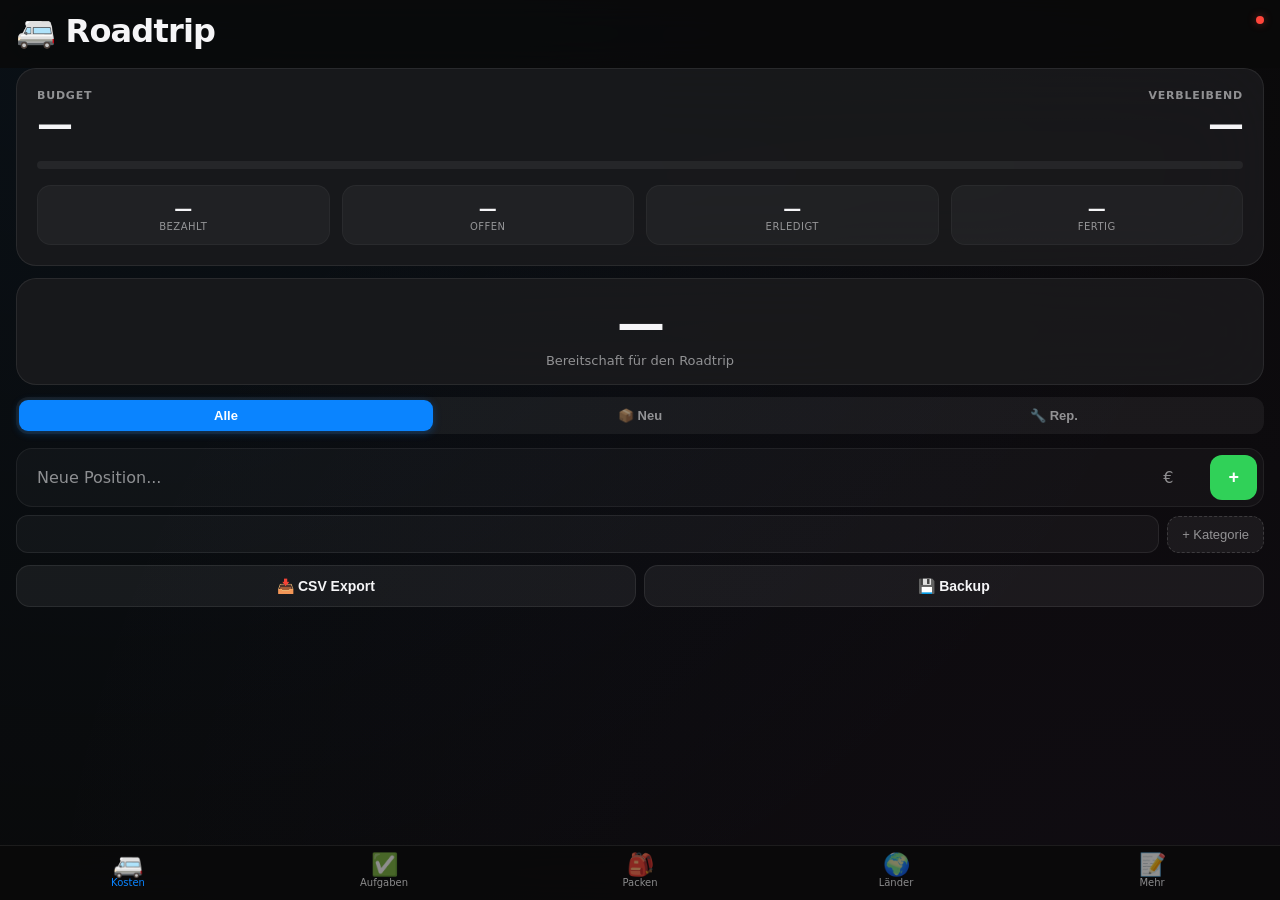
==== commit c9461e01: "fix: JS ternary operator syntax error in task filter" ====
--- a/index.html
+++ b/index.html
@@ -567,7 +567,7 @@
 fam.forEach(f=>{wb+='<button class="filter-chip '+(who===f?'on':'')+'" onclick="sw(\''+f+'\',this)">'+ic(f)+' '+es(f)+'</button>'});
 wb+='<button class="filter-chip '+(who===""?'on':'')+'" onclick="sw(\'\',this)">📋 Ohne</button>';
 document.getElementById("whoBar").innerHTML=wb;
-const tvis=D.tasks.filter(t=>who==="all"||(who===""&&!t.who:t.who===who));
+const tvis=D.tasks.filter(t=>who==="all"||(who===""?!t.who:t.who===who));
 const tdone=tvis.filter(t=>t.done).length;
 document.getElementById("tsub").textContent=tdone+"/"+tvis.length+" erledigt";
 let th="";
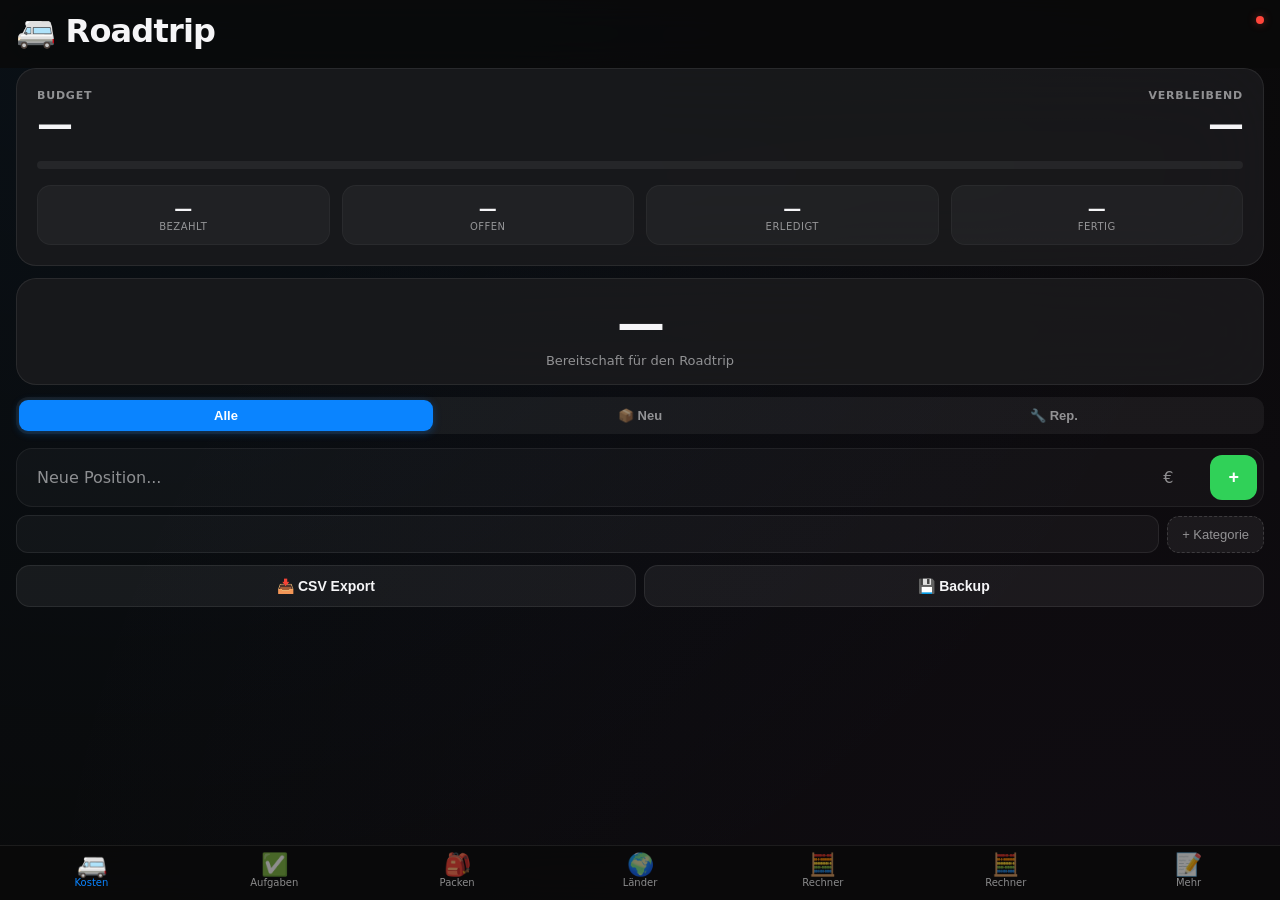
==== commit 27669632: "v3: Rechner-Tab (Sprit + Autarkie + Gesamtkosten)" ====
--- a/index.html
+++ b/index.html
@@ -489,9 +489,62 @@
 <div class="tab" onclick="gt('T',this)"><span class="ico">✅</span>Aufgaben</div>
 <div class="tab" onclick="gt('P',this)"><span class="ico">🎒</span>Packen</div>
 <div class="tab" onclick="gt('C',this)"><span class="ico">🌍</span>Länder</div>
-<div class="tab" onclick="gt('N',this)"><span class="ico">📝</span>Mehr</div>
-</div>
-
+<div class="tab" onclick="gt('R',this)"><span class="ico">🧮</span>Rechner</div>
+<div class="tab" onclick="gt('R',this)"><span class="ico">🧮</span>Rechner</div><div class="tab" onclick="gt('N',this)"><span class="ico">📝</span>Mehr</div>
+</div>
+
+
+<div class="pg" id="pR">
+<div class="hdr"><h1>🧮 Rechner</h1><div class="sub">Spritkosten & Autarkie</div></div>
+
+<div class="glass" style="margin-bottom:14px">
+<div style="font-size:20px;font-weight:700;margin-bottom:14px">⛽ Spritkosten-Rechner</div>
+<div class="field"><label>Verbrauch (L/100km)</label><input type="number" id="fuelCon" value="10.5" step="0.1" inputmode="decimal"></div>
+<div class="field"><label>Geplante Route (km gesamt)</label><input type="number" id="fuelDist" placeholder="z.B. 3000" inputmode="decimal"></div>
+<div id="fuelResult" style="margin-top:12px"></div>
+<div style="margin-top:12px">
+<div style="font-size:14px;font-weight:600;margin-bottom:8px">Spritpreise nach Land (€/L)</div>
+<div id="fuelPrices"></div>
+</div>
+</div>
+
+<div class="glass">
+<div style="font-size:20px;font-weight:700;margin-bottom:14px">🔋 Autarkie-Rechner</div>
+<div style="font-size:13px;color:var(--t2);margin-bottom:12px">Wie lange kommst du ohne Landstrom klar?</div>
+<div class="field"><label>Batterie (Ah)</label><input type="number" id="batAh" value="100" inputmode="decimal"></div>
+<div class="field"><label>Solarpanel (W Peak)</label><input type="number" id="solarW" value="400" inputmode="decimal"></div>
+<div class="field"><label>Wassertank (Liter)</label><input type="number" id="waterL" value="30" inputmode="decimal"></div>
+<div class="field"><label>Personen</label><input type="number" id="persons" value="4" inputmode="decimal"></div>
+<button class="btn-primary" onclick="calcAutarkie()" style="margin-top:8px">⚡ Berechnen</button>
+<div id="autarkieResult" style="margin-top:14px"></div>
+</div>
+
+<div class="glass" style="margin-top:14px">
+<div style="font-size:20px;font-weight:700;margin-bottom:14px">💶 Gesamtkosten-Schätzung</div>
+<div id="totalEstimate"></div>
+</div>
+</div>
+<div class="pg" id="pR">
+<div class="hdr"><h1>🧮 Rechner</h1><div class="sub">Sprit & Autarkie</div></div>
+<div class="glass">
+<div style="font-size:20px;font-weight:700;margin-bottom:14px">⛽ Spritkosten</div>
+<div class="field"><label>Verbrauch (L/100km)</label><input type="number" id="fuelCon" value="10.5" step="0.1"></div>
+<div class="field"><label>Strecke gesamt (km)</label><input type="number" id="fuelDist" placeholder="z.B. 3000"></div>
+<div id="fuelResult" style="margin-top:12px"></div>
+</div>
+<div class="glass" style="margin-top:14px">
+<div style="font-size:20px;font-weight:700;margin-bottom:14px">🔋 Autarkie</div>
+<div class="field"><label>Batterie (Ah)</label><input type="number" id="batAh" value="100"></div>
+<div class="field"><label>Solar (W Peak)</label><input type="number" id="solarW" value="400"></div>
+<div class="field"><label>Wasser (Liter)</label><input type="number" id="waterL" value="30"></div>
+<button class="btn-primary" onclick="calcAutarkie()">⚡ Berechnen</button>
+<div id="autoResult" style="margin-top:14px"></div>
+</div>
+<div class="glass" style="margin-top:14px">
+<div style="font-size:20px;font-weight:700;margin-bottom:14px">💶 Gesamtkosten</div>
+<div id="totalEst"></div>
+</div>
+</div>
 <div class="overlay" id="mI"><div class="sheet">
 <h2 id="mT">Bearbeiten</h2>
 <div class="field"><label>Was?</label><input type="text" id="fN"></div>
@@ -652,5 +705,189 @@
 function exportJSON(){const b=new Blob([JSON.stringify(D,null,2)],{type:"application/json"});const a=document.createElement("a");a.href=URL.createObjectURL(b);a.download="van-roadtrip-backup.json";a.click();toast("💾 Backup erstellt","success")}
 
 function toast(m,c){const t=document.getElementById("toast");t.textContent=m;t.className="toast "+c+" show";setTimeout(()=>t.className="toast",2200)}
+
+// Fuel Calculator
+function calcFuel(){
+  const con=parseFloat(document.getElementById("fuelCon").value)||10.5;
+  const dist=parseFloat(document.getElementById("fuelDist").value)||0;
+  if(!dist){document.getElementById("fuelResult").innerHTML='<div style="color:var(--t2)">Strecke eingeben...</div>';return}
+  const prices=D.fuel?D.fuel.prices:{"Deutschland":1.65};
+  const liters=(dist/100)*con;
+  let h='<div style="display:grid;grid-template-columns:1fr 1fr;gap:10px;margin-bottom:12px">';
+  h+='<div class="stat-card"><div class="stat-val" style="color:var(--orange)">'+liters.toFixed(0)+' L</div><div class="stat-lbl">Brauchst du</div></div>';
+  const avgPrice=Object.values(prices).reduce((s,v)=>s+v,0)/Object.values(prices).length;
+  const costAvg=liters*avgPrice;
+  h+='<div class="stat-card"><div class="stat-val" style="color:var(--green)">'+costAvg.toFixed(0)+' €</div><div class="stat-lbl">Ø Sprit</div></div>';
+  h+='</div>';
+  h+='<div style="font-size:13px;color:var(--t2);margin-bottom:6px">Nach Land:</div>';
+  Object.entries(prices).forEach(([country,price])=>{
+    const c=liters*price;
+    h+='<div style="display:flex;justify-content:space-between;padding:6px 0;border-bottom:.5px solid rgba(255,255,255,0.05);font-size:14px"><span>'+country+'</span><span style="font-weight:700">'+c.toFixed(0)+' € <span style="color:var(--t2);font-weight:400">('+price.toFixed(2)+'€/L)</span></span></div>';
+  });
+  document.getElementById("fuelResult").innerHTML=h;
+}
+
+function showFuelPrices(){
+  const prices=D.fuel?D.fuel.prices:{};
+  let h='';
+  Object.entries(prices).forEach(([country,price])=>{
+    h+='<div style="display:flex;justify-content:space-between;padding:5px 0;font-size:13px;border-bottom:.5px solid rgba(255,255,255,0.04)"><span>'+country+'</span><span style="color:var(--orange);font-weight:600">'+price.toFixed(2)+' €/L</span></div>';
+  });
+  document.getElementById("fuelPrices").innerHTML=h;
+}
+
+// Autarkie Calculator
+function calcAutarkie(){
+  const ah=parseFloat(document.getElementById("batAh").value)||100;
+  const solar=parseFloat(document.getElementById("solarW").value)||400;
+  const water=parseFloat(document.getElementById("waterL").value)||30;
+  const persons=parseInt(document.getElementById("persons").value)||4;
+
+  // Battery: usable 80% of capacity
+  const usableWh=ah*12.8*0.8;
+  const consumptionW=150; // average fridge+lights+charging
+  const hoursOnBattery=usableWh/consumptionW;
+  const daysOnBattery=hoursOnBattery/24;
+
+  // Solar: ~4 effective hours in summer Europe
+  const solarDailyWh=solar*4;
+  const solarSurplus=solarDailyWh-consumptionW*24;
+  const solarDays=solarSurplus>0?999:usableWh/(consumptionW*24-solarDailyWh);
+
+  // Water
+  const waterPerDay=persons*2.5; // 2.5L per person drinking + cooking
+  const waterDays=water/waterPerDay;
+
+  let h='<div style="display:grid;grid-template-columns:1fr 1fr 1fr;gap:10px">';
+
+  const battDays=Math.min(daysOnBattery,99);
+  const battColor=battDays>2?"var(--green)":battDays>1?"var(--orange)":"var(--red)";
+  h+='<div class="stat-card"><div class="stat-val" style="color:'+battColor+'">'+battDays.toFixed(1)+'</div><div class="stat-lbl">Tage Batterie</div></div>';
+
+  const solDays=Math.min(solarDays,99);
+  const solColor=solDays>5?"var(--green)":solDays>2?"var(--orange)":"var(--red)";
+  h+='<div class="stat-card"><div class="stat-val" style="color:'+solColor+'">'+(solDays>10?'∞':solDays.toFixed(1))+'</div><div class="stat-lbl">Tage Solar</div></div>';
+
+  const wColor=waterDays>3?"var(--green)":waterDays>1.5?"var(--orange)":"var(--red)";
+  h+='<div class="stat-card"><div class="stat-val" style="color:'+wColor+'">'+waterDays.toFixed(1)+'</div><div class="stat-lbl">Tage Wasser</div></div>';
+  h+='</div>';
+
+  // Bottleneck
+  const minDays=Math.min(battDays,solarDays>10?99:solarDays,waterDays);
+  const bottleneck=minDays===battDays?"Batterie":minDays===waterDays?"Wasser":"Solar";
+  h+='<div style="margin-top:14px;padding:14px;background:rgba(255,159,10,0.1);border-radius:14px;border:1px solid rgba(255,159,10,0.2)">';
+  h+='<div style="font-size:14px;font-weight:700;color:var(--orange)">⚠️ Flaschenhals: '+bottleneck+'</div>';
+  h+='<div style="font-size:13px;color:var(--t2);margin-top:4px">Maximal autark: ~'+minDays.toFixed(1)+' Tage</div>';
+  h+='</div>';
+
+  // Tips
+  h+='<div style="margin-top:12px;font-size:13px;color:var(--t2);line-height:1.5">';
+  if(battDays<2) h+='💡 Tipp: Mehr Batterie oder weniger Verbrauch (LED-Lampen, effiziente Kühlbox)<br>';
+  if(waterDays<2) h+='💡 Tipp: Größerer Wassertank oder Wasserfilter für Wildcamping<br>';
+  if(solarDays<3) h+='💡 Tipp: Mehr Solarpanels oder fahre tagsüber nach (Ladebooster lädt)<br>';
+  h+='</div>';
+
+  document.getElementById("autarkieResult").innerHTML=h;
+
+  // Total estimate
+  const totalBudget=D.budget||5000;
+  const totalItems=D.items.reduce((s,i)=>s+i.price,0);
+  const con=parseFloat(document.getElementById("fuelCon").value)||10.5;
+  const dist=parseFloat(document.getElementById("fuelDist").value)||3000;
+  const avgP=D.fuel?Object.values(D.fuel.prices).reduce((s,v)=>s+v,0)/Object.values(D.fuel.prices).length:1.65;
+  const fuelCost=(dist/100)*con*avgP;
+  const vignetten=9.90+40+15; // AT+CH+SI minimum
+  const campingPerNight=25; // average
+  const nights=14;
+  const campingCost=campingPerNight*nights;
+
+  let t='<div style="display:grid;grid-template-columns:1fr 1fr;gap:10px">';
+  t+='<div class="stat-card"><div class="stat-val">'+totalItems.toFixed(0)+' €</div><div class="stat-lbl">Ausbau</div></div>';
+  t+='<div class="stat-card"><div class="stat-val" style="color:var(--orange)">'+fuelCost.toFixed(0)+' €</div><div class="stat-lbl">Sprit</div></div>';
+  t+='<div class="stat-card"><div class="stat-val">'+vignetten.toFixed(0)+' €</div><div class="stat-lbl">Vignetten</div></div>';
+  t+='<div class="stat-card"><div class="stat-val">'+campingCost.toFixed(0)+' €</div><div class="stat-lbl">'+nights+' Nächte Camp</div></div>';
+  t+='</div>';
+  const grandTotal=totalItems+fuelCost+vignetten+campingCost;
+  t+='<div style="margin-top:12px;padding:16px;background:linear-gradient(135deg,rgba(10,132,255,0.15),rgba(191,90,242,0.1));border-radius:16px;text-align:center">';
+  t+='<div style="font-size:12px;color:var(--t2);text-transform:uppercase;letter-spacing:1px">Geschätzte Gesamtkosten</div>';
+  t+='<div style="font-size:36px;font-weight:800;margin-top:4px">'+grandTotal.toFixed(0)+' €</div>';
+  t+='<div style="font-size:13px;color:'+(grandTotal>totalBudget?'var(--red)':'var(--green)')+'">'+(grandTotal>totalBudget?'⚠️ Über Budget um '+(grandTotal-totalBudget).toFixed(0)+' €':'✅ Im Budget, '+(totalBudget-grandTotal).toFixed(0)+' € Reserve')+'</div>';
+  t+='</div>';
+  document.getElementById("totalEstimate").innerHTML=t;
+}
+
+// Auto-calculate fuel on input change
+document.addEventListener("DOMContentLoaded",function(){
+  setTimeout(function(){
+    var fc=document.getElementById("fuelCon");
+    var fd=document.getElementById("fuelDist");
+    if(fc)fc.addEventListener("input",calcFuel);
+    if(fd)fd.addEventListener("input",calcFuel);
+    showFuelPrices();
+  },500);
+});
+
+function calcFuel(){
+  var con=parseFloat(document.getElementById("fuelCon").value)||10.5;
+  var dist=parseFloat(document.getElementById("fuelDist").value)||0;
+  if(!dist){document.getElementById("fuelResult").innerHTML='<div style="color:var(--t2)">Strecke eingeben...</div>';return}
+  var prices=D.fuel?D.fuel.prices:{"Deutschland":1.65};
+  var liters=(dist/100)*con;
+  var h='<div style="display:grid;grid-template-columns:1fr 1fr;gap:10px;margin-bottom:12px">';
+  h+='<div class="stat-card"><div class="stat-val" style="color:var(--orange)">'+liters.toFixed(0)+' L</div><div class="stat-lbl">Verbrauch</div></div>';
+  var avgP=Object.values(prices).reduce(function(a,b){return a+b},0)/Object.values(prices).length;
+  h+='<div class="stat-card"><div class="stat-val" style="color:var(--green)">'+(liters*avgP).toFixed(0)+' €</div><div class="stat-lbl">Ø Sprit</div></div>';
+  h+='</div>';
+  Object.entries(prices).forEach(function(e){
+    h+='<div style="display:flex;justify-content:space-between;padding:6px 0;border-bottom:.5px solid rgba(255,255,255,0.05);font-size:14px"><span>'+e[0]+'</span><span style="font-weight:700">'+(liters*e[1]).toFixed(0)+' €</span></div>';
+  });
+  document.getElementById("fuelResult").innerHTML=h;
+}
+function calcAutarkie(){
+  var ah=parseFloat(document.getElementById("batAh").value)||100;
+  var solar=parseFloat(document.getElementById("solarW").value)||400;
+  var water=parseFloat(document.getElementById("waterL").value)||30;
+  var wh=ah*12.8*0.8;
+  var battDays=wh/(150*24);
+  var solarDaily=solar*4;
+  var solarDays=solarDaily>150*24?99:wh/(150*24-solarDaily);
+  var waterDays=water/(4*2.5);
+  var h='<div style="display:grid;grid-template-columns:1fr 1fr 1fr;gap:10px">';
+  var bc=battDays>2?"var(--green)":battDays>1?"var(--orange)":"var(--red)";
+  h+='<div class="stat-card"><div class="stat-val" style="color:'+bc+'">'+battDays.toFixed(1)+'</div><div class="stat-lbl">Tage Batterie</div></div>';
+  var sc=solarDays>5?"var(--green)":"var(--orange)";
+  h+='<div class="stat-card"><div class="stat-val" style="color:'+sc+'">'+(solarDays>10?"∞":solarDays.toFixed(1))+'</div><div class="stat-lbl">Tage Solar</div></div>';
+  var wc=waterDays>3?"var(--green)":waterDays>1.5?"var(--orange)":"var(--red)";
+  h+='<div class="stat-card"><div class="stat-val" style="color:'+wc+'">'+waterDays.toFixed(1)+'</div><div class="stat-lbl">Tage Wasser</div></div>';
+  h+='</div>';
+  var minD=Math.min(battDays,solarDays>10?99:solarDays,waterDays);
+  var bn=minD===battDays?"Batterie":minD===waterDays?"Wasser":"Solar";
+  h+='<div style="margin-top:14px;padding:14px;background:rgba(255,159,10,0.1);border-radius:14px">';
+  h+='<div style="font-weight:700;color:var(--orange)">⚠️ Flaschenhals: '+bn+'</div>';
+  h+='<div style="font-size:13px;color:var(--t2)">Max autark: ~'+minD.toFixed(1)+' Tage</div></div>';
+  document.getElementById("autoResult").innerHTML=h;
+  // Total estimate
+  var total=D.items.reduce(function(a,b){return a+b.price},0);
+  var avgPr=D.fuel?Object.values(D.fuel.prices).reduce(function(a,b){return a+b},0)/9:1.65;
+  var fuel=(3000/100)*10.5*avgPr;
+  var vig=65;var camp=25*14;
+  var grand=total+fuel+vig+camp;
+  var t='<div style="display:grid;grid-template-columns:1fr 1fr;gap:10px">';
+  t+='<div class="stat-card"><div class="stat-val">'+total.toFixed(0)+'€</div><div class="stat-lbl">Ausbau</div></div>';
+  t+='<div class="stat-card"><div class="stat-val" style="color:var(--orange)">'+fuel.toFixed(0)+'€</div><div class="stat-lbl">Sprit</div></div>';
+  t+='<div class="stat-card"><div class="stat-val">'+vig+'€</div><div class="stat-lbl">Vignetten</div></div>';
+  t+='<div class="stat-card"><div class="stat-val">'+camp+'€</div><div class="stat-lbl">Camping</div></div>';
+  t+='</div>';
+  var bgt=D.budget||5000;
+  t+='<div style="margin-top:12px;padding:16px;background:linear-gradient(135deg,rgba(10,132,255,0.15),rgba(191,90,242,0.1));border-radius:16px;text-align:center">';
+  t+='<div style="font-size:12px;color:var(--t2);text-transform:uppercase">Gesamtkosten</div>';
+  t+='<div style="font-size:36px;font-weight:800">'+grand.toFixed(0)+' €</div>';
+  t+='<div style="color:'+(grand>bgt?'var(--red)':'var(--green)')+'">'+(grand>bgt?'⚠️ Über Budget':'✅ Im Budget')+'</div></div>';
+  document.getElementById("totalEst").innerHTML=t;
+}
+document.addEventListener("input",function(e){
+  if(e.target.id==="fuelCon"||e.target.id==="fuelDist")calcFuel();
+});
+
 ld();
 </script></body></html>
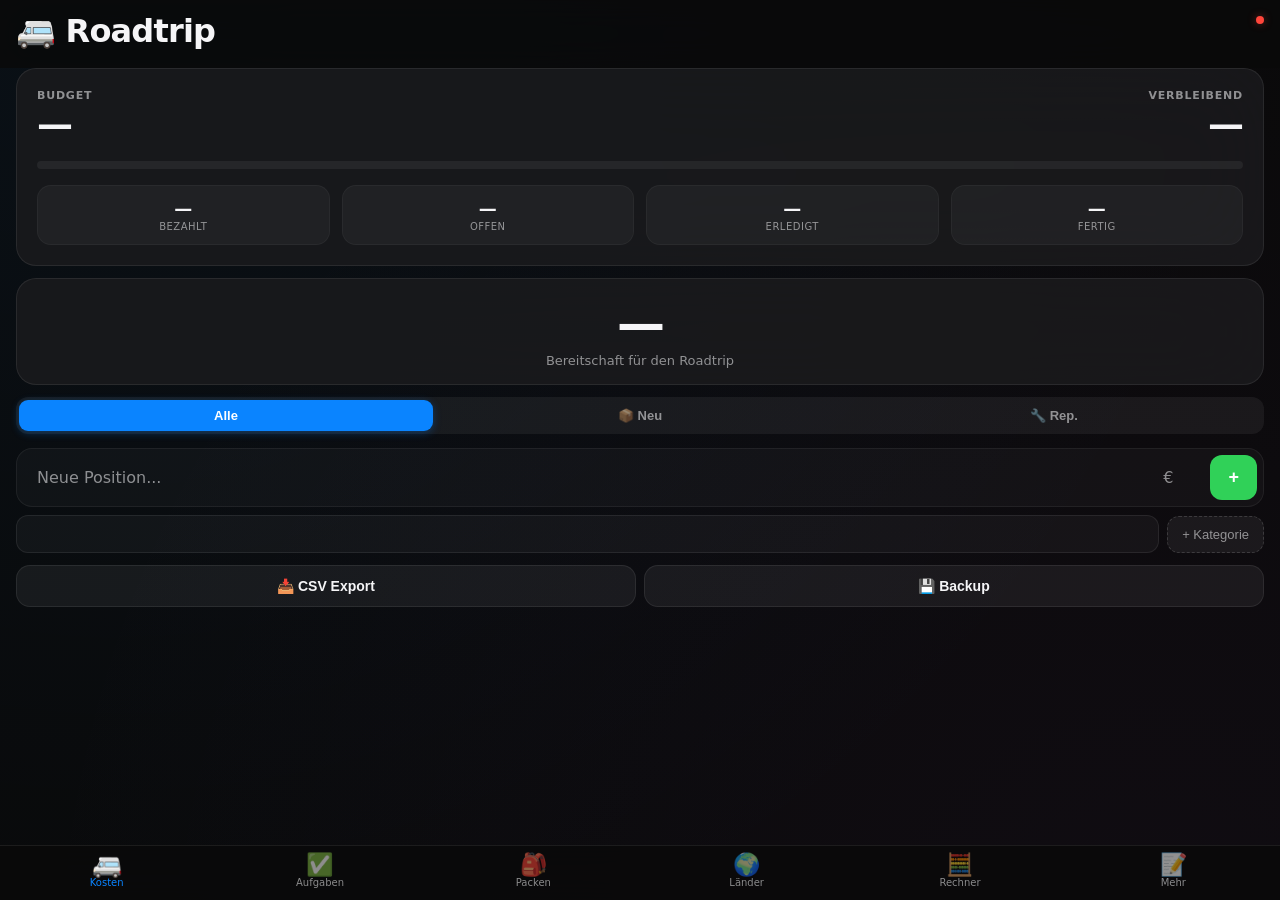
==== commit db35b51d: "v4: Elektrik-Rechner (Solar/Batterie/Verbrauch), E2E Test, VW Elektrik-Plan" ====
--- a/index.html
+++ b/index.html
@@ -490,7 +490,7 @@
 <div class="tab" onclick="gt('P',this)"><span class="ico">🎒</span>Packen</div>
 <div class="tab" onclick="gt('C',this)"><span class="ico">🌍</span>Länder</div>
 <div class="tab" onclick="gt('R',this)"><span class="ico">🧮</span>Rechner</div>
-<div class="tab" onclick="gt('R',this)"><span class="ico">🧮</span>Rechner</div><div class="tab" onclick="gt('N',this)"><span class="ico">📝</span>Mehr</div>
+<div class="tab" onclick="gt('N',this)"><span class="ico">📝</span>Mehr</div>
 </div>
 
 
@@ -522,27 +522,6 @@
 <div class="glass" style="margin-top:14px">
 <div style="font-size:20px;font-weight:700;margin-bottom:14px">💶 Gesamtkosten-Schätzung</div>
 <div id="totalEstimate"></div>
-</div>
-</div>
-<div class="pg" id="pR">
-<div class="hdr"><h1>🧮 Rechner</h1><div class="sub">Sprit & Autarkie</div></div>
-<div class="glass">
-<div style="font-size:20px;font-weight:700;margin-bottom:14px">⛽ Spritkosten</div>
-<div class="field"><label>Verbrauch (L/100km)</label><input type="number" id="fuelCon" value="10.5" step="0.1"></div>
-<div class="field"><label>Strecke gesamt (km)</label><input type="number" id="fuelDist" placeholder="z.B. 3000"></div>
-<div id="fuelResult" style="margin-top:12px"></div>
-</div>
-<div class="glass" style="margin-top:14px">
-<div style="font-size:20px;font-weight:700;margin-bottom:14px">🔋 Autarkie</div>
-<div class="field"><label>Batterie (Ah)</label><input type="number" id="batAh" value="100"></div>
-<div class="field"><label>Solar (W Peak)</label><input type="number" id="solarW" value="400"></div>
-<div class="field"><label>Wasser (Liter)</label><input type="number" id="waterL" value="30"></div>
-<button class="btn-primary" onclick="calcAutarkie()">⚡ Berechnen</button>
-<div id="autoResult" style="margin-top:14px"></div>
-</div>
-<div class="glass" style="margin-top:14px">
-<div style="font-size:20px;font-weight:700;margin-bottom:14px">💶 Gesamtkosten</div>
-<div id="totalEst"></div>
 </div>
 </div>
 <div class="overlay" id="mI"><div class="sheet">
@@ -827,67 +806,5 @@
   },500);
 });
 
-function calcFuel(){
-  var con=parseFloat(document.getElementById("fuelCon").value)||10.5;
-  var dist=parseFloat(document.getElementById("fuelDist").value)||0;
-  if(!dist){document.getElementById("fuelResult").innerHTML='<div style="color:var(--t2)">Strecke eingeben...</div>';return}
-  var prices=D.fuel?D.fuel.prices:{"Deutschland":1.65};
-  var liters=(dist/100)*con;
-  var h='<div style="display:grid;grid-template-columns:1fr 1fr;gap:10px;margin-bottom:12px">';
-  h+='<div class="stat-card"><div class="stat-val" style="color:var(--orange)">'+liters.toFixed(0)+' L</div><div class="stat-lbl">Verbrauch</div></div>';
-  var avgP=Object.values(prices).reduce(function(a,b){return a+b},0)/Object.values(prices).length;
-  h+='<div class="stat-card"><div class="stat-val" style="color:var(--green)">'+(liters*avgP).toFixed(0)+' €</div><div class="stat-lbl">Ø Sprit</div></div>';
-  h+='</div>';
-  Object.entries(prices).forEach(function(e){
-    h+='<div style="display:flex;justify-content:space-between;padding:6px 0;border-bottom:.5px solid rgba(255,255,255,0.05);font-size:14px"><span>'+e[0]+'</span><span style="font-weight:700">'+(liters*e[1]).toFixed(0)+' €</span></div>';
-  });
-  document.getElementById("fuelResult").innerHTML=h;
-}
-function calcAutarkie(){
-  var ah=parseFloat(document.getElementById("batAh").value)||100;
-  var solar=parseFloat(document.getElementById("solarW").value)||400;
-  var water=parseFloat(document.getElementById("waterL").value)||30;
-  var wh=ah*12.8*0.8;
-  var battDays=wh/(150*24);
-  var solarDaily=solar*4;
-  var solarDays=solarDaily>150*24?99:wh/(150*24-solarDaily);
-  var waterDays=water/(4*2.5);
-  var h='<div style="display:grid;grid-template-columns:1fr 1fr 1fr;gap:10px">';
-  var bc=battDays>2?"var(--green)":battDays>1?"var(--orange)":"var(--red)";
-  h+='<div class="stat-card"><div class="stat-val" style="color:'+bc+'">'+battDays.toFixed(1)+'</div><div class="stat-lbl">Tage Batterie</div></div>';
-  var sc=solarDays>5?"var(--green)":"var(--orange)";
-  h+='<div class="stat-card"><div class="stat-val" style="color:'+sc+'">'+(solarDays>10?"∞":solarDays.toFixed(1))+'</div><div class="stat-lbl">Tage Solar</div></div>';
-  var wc=waterDays>3?"var(--green)":waterDays>1.5?"var(--orange)":"var(--red)";
-  h+='<div class="stat-card"><div class="stat-val" style="color:'+wc+'">'+waterDays.toFixed(1)+'</div><div class="stat-lbl">Tage Wasser</div></div>';
-  h+='</div>';
-  var minD=Math.min(battDays,solarDays>10?99:solarDays,waterDays);
-  var bn=minD===battDays?"Batterie":minD===waterDays?"Wasser":"Solar";
-  h+='<div style="margin-top:14px;padding:14px;background:rgba(255,159,10,0.1);border-radius:14px">';
-  h+='<div style="font-weight:700;color:var(--orange)">⚠️ Flaschenhals: '+bn+'</div>';
-  h+='<div style="font-size:13px;color:var(--t2)">Max autark: ~'+minD.toFixed(1)+' Tage</div></div>';
-  document.getElementById("autoResult").innerHTML=h;
-  // Total estimate
-  var total=D.items.reduce(function(a,b){return a+b.price},0);
-  var avgPr=D.fuel?Object.values(D.fuel.prices).reduce(function(a,b){return a+b},0)/9:1.65;
-  var fuel=(3000/100)*10.5*avgPr;
-  var vig=65;var camp=25*14;
-  var grand=total+fuel+vig+camp;
-  var t='<div style="display:grid;grid-template-columns:1fr 1fr;gap:10px">';
-  t+='<div class="stat-card"><div class="stat-val">'+total.toFixed(0)+'€</div><div class="stat-lbl">Ausbau</div></div>';
-  t+='<div class="stat-card"><div class="stat-val" style="color:var(--orange)">'+fuel.toFixed(0)+'€</div><div class="stat-lbl">Sprit</div></div>';
-  t+='<div class="stat-card"><div class="stat-val">'+vig+'€</div><div class="stat-lbl">Vignetten</div></div>';
-  t+='<div class="stat-card"><div class="stat-val">'+camp+'€</div><div class="stat-lbl">Camping</div></div>';
-  t+='</div>';
-  var bgt=D.budget||5000;
-  t+='<div style="margin-top:12px;padding:16px;background:linear-gradient(135deg,rgba(10,132,255,0.15),rgba(191,90,242,0.1));border-radius:16px;text-align:center">';
-  t+='<div style="font-size:12px;color:var(--t2);text-transform:uppercase">Gesamtkosten</div>';
-  t+='<div style="font-size:36px;font-weight:800">'+grand.toFixed(0)+' €</div>';
-  t+='<div style="color:'+(grand>bgt?'var(--red)':'var(--green)')+'">'+(grand>bgt?'⚠️ Über Budget':'✅ Im Budget')+'</div></div>';
-  document.getElementById("totalEst").innerHTML=t;
-}
-document.addEventListener("input",function(e){
-  if(e.target.id==="fuelCon"||e.target.id==="fuelDist")calcFuel();
-});
-
 ld();
 </script></body></html>
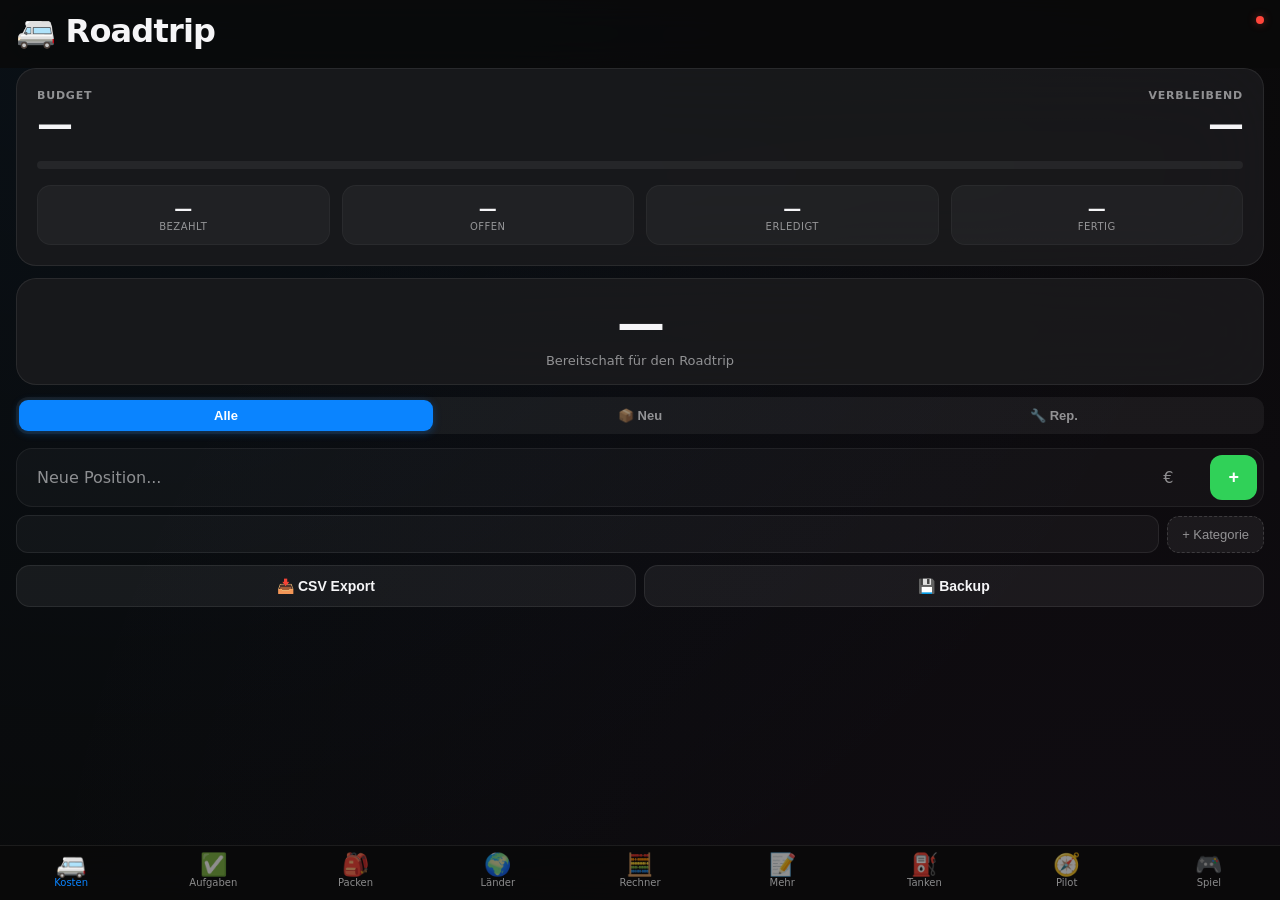
==== commit 329da775: "v5: 3 neue Features — Tankstellen-Preise (Tankerkönig API), Co-Pilot Driving Mode, Kids Roadtrip Gam" ====
--- a/index.html
+++ b/index.html
@@ -491,6 +491,9 @@
 <div class="tab" onclick="gt('C',this)"><span class="ico">🌍</span>Länder</div>
 <div class="tab" onclick="gt('R',this)"><span class="ico">🧮</span>Rechner</div>
 <div class="tab" onclick="gt('N',this)"><span class="ico">📝</span>Mehr</div>
+<div class="tab" onclick="location.href='fuel.html'"><span class="ico">⛽</span>Tanken</div>
+<div class="tab" onclick="location.href='copilot.html'"><span class="ico">🧭</span>Pilot</div>
+<div class="tab" onclick="location.href='kids.html'"><span class="ico">🎮</span>Spiel</div>
 </div>
 
 
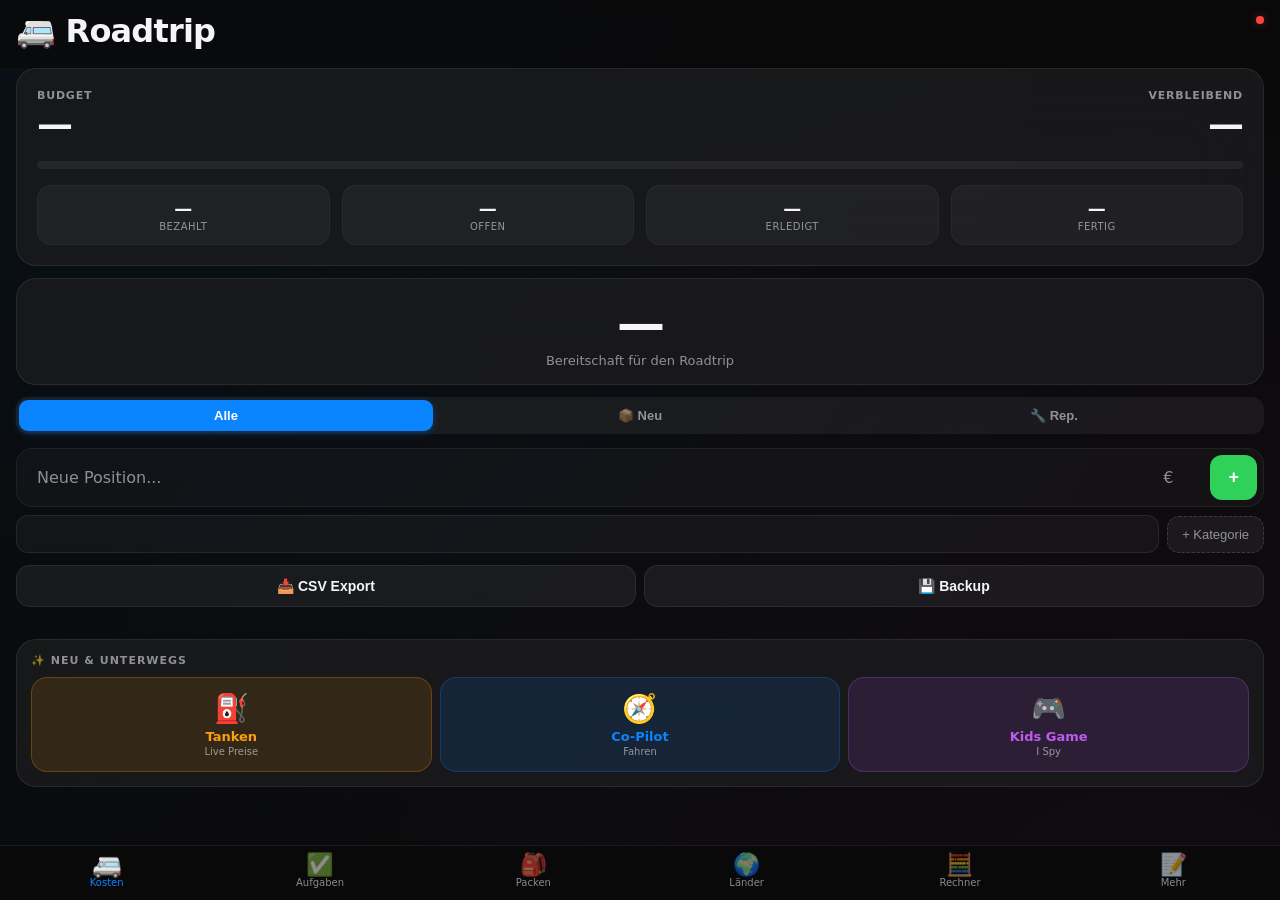
==== commit 50d9836c: "v5.1: Features als Card-Grid auf Startseite statt überfüllter Tab-Bar" ====
--- a/index.html
+++ b/index.html
@@ -491,9 +491,30 @@
 <div class="tab" onclick="gt('C',this)"><span class="ico">🌍</span>Länder</div>
 <div class="tab" onclick="gt('R',this)"><span class="ico">🧮</span>Rechner</div>
 <div class="tab" onclick="gt('N',this)"><span class="ico">📝</span>Mehr</div>
-<div class="tab" onclick="location.href='fuel.html'"><span class="ico">⛽</span>Tanken</div>
-<div class="tab" onclick="location.href='copilot.html'"><span class="ico">🧭</span>Pilot</div>
-<div class="tab" onclick="location.href='kids.html'"><span class="ico">🎮</span>Spiel</div>
+</div>
+
+<!-- Quick Action Cards -->
+<div class="glass" style="margin:12px 0;padding:14px">
+<div style="font-size:11px;color:var(--t2);text-transform:uppercase;letter-spacing:1px;font-weight:700;margin-bottom:10px">✨ Neu & Unterwegs</div>
+<div style="display:grid;grid-template-columns:repeat(3,1fr);gap:8px">
+<a href="fuel.html" style="text-decoration:none">
+<div style="background:rgba(255,159,10,0.12);border:1px solid rgba(255,159,10,0.25);border-radius:16px;padding:14px 8px;text-align:center">
+<div style="font-size:28px">⛽</div>
+<div style="font-size:13px;font-weight:700;color:var(--orange);margin-top:4px">Tanken</div>
+<div style="font-size:10px;color:var(--t2);margin-top:2px">Live Preise</div>
+</div></a>
+<a href="copilot.html" style="text-decoration:none">
+<div style="background:rgba(10,132,255,0.12);border:1px solid rgba(10,132,255,0.25);border-radius:16px;padding:14px 8px;text-align:center">
+<div style="font-size:28px">🧭</div>
+<div style="font-size:13px;font-weight:700;color:var(--blue);margin-top:4px">Co-Pilot</div>
+<div style="font-size:10px;color:var(--t2);margin-top:2px">Fahren</div>
+</div></a>
+<a href="kids.html" style="text-decoration:none">
+<div style="background:rgba(191,90,242,0.12);border:1px solid rgba(191,90,242,0.25);border-radius:16px;padding:14px 8px;text-align:center">
+<div style="font-size:28px">🎮</div>
+<div style="font-size:13px;font-weight:700;color:var(--purple);margin-top:4px">Kids Game</div>
+<div style="font-size:10px;color:var(--t2);margin-top:2px">I Spy</div>
+</div></a>
 </div>
 
 
